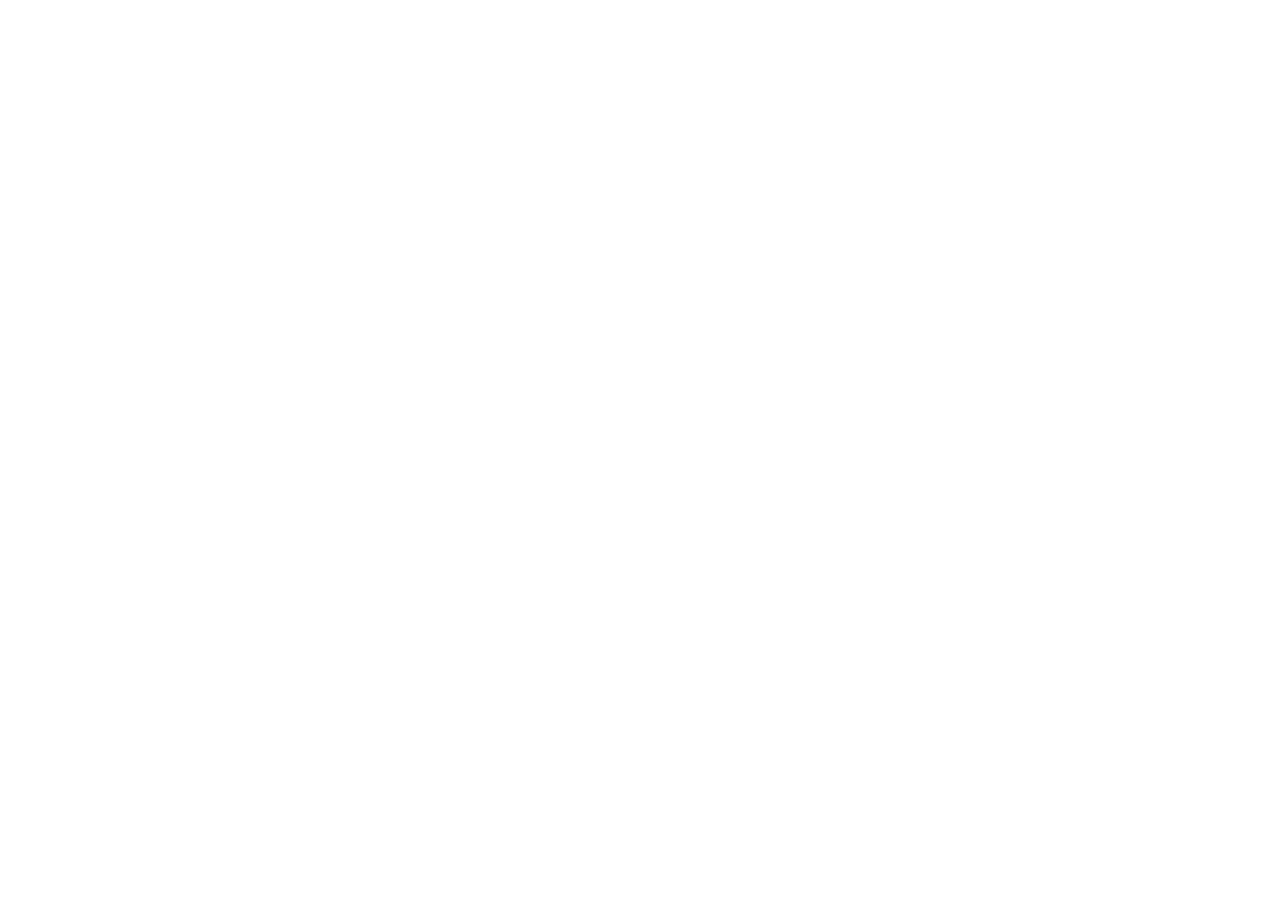
==== version_2/Index.html @ fc3661e8 "rewrite and tidy start point" ====
<!DOCTYPE html>
<html lang="en">

<head>
  <title> Samuel Shum </title>
  <meta charset="utf-8" name="author" content="Samuel Shum" name="description" content="Portfolio website to show potential employers"/>
  <meta name='viewport' content='width=device-width, initial-scale=1.0, maximum-scale=1.0'/>
  <link rel="stylesheet" href="https://fonts.googleapis.com/icon?family=Material+Icons">
  <link rel="stylesheet" type="text/css" href="main.css">
  <script src="App.js"/>
    <!--8c778ac2fd-->
    <script src="https://kit.fontawesome.com/8c778ac2fd.js" crossorigin="anonymous"/><
</head>

<body>
  <main>

    <div class="bg-img" id="home">
      <img src="images/_A657197.JPG"></img>

      <div class="header-container" id="navbar">
        <div class="topnav">
          <h1>Samuel Shum</h1>
          <nav>
            <ul>
              <li><a href="#home">Home</a></li>
              <li><a href="#projects">Project</a></li>
              <li><a href="#about">About</a></li>
              <li><a href="#contact">Contact</a></li>
              <li><a href="CV Web Development.docx" target="_blank">CV</a></li>
            </ul>
          </nav>
        </div>
      </div>
    </div>

    <div class="pro-banner" id="projects">
      <h2>Projects</h2>
    </div>
    <!--End of project Banner-->

    <div class="pro-container">

      <div class="pro-box" id="project1">
        <div class="pro-title">
          <h3>Pet Shop</h3>
        </div>


        <a class="box" href="https://github.com/samshum90/pet_shop_homework" target="_blank">
          <img class="static" src="images/Pet_shop.png" />
          <img src="images/Pet_shop_HD.gif"></img></img>
          <div class="pro-des">

            <p>
              "this is where I put my description of my software when I have built one"
            </p>
            <ul>
              <li>this is</li>
              <li> a list of what skills</li>
              <li> I gained from </li>
              <li> from this project</li>
            </ul>
          </div>

        </a>
      </div>
      <!--End of first project-->

      <div class="pro-box" id="project2">
        <div class="pro-title">
          <h3>Project 2 </h3>
        </div>

        <a class="box" href="" target="_blank">
          <div class="pro-des">
            <p>
              "this is where I put my description of my software when I have built one"
            </p>
            <ul>
              <li>this is</li>
              <li> a list of what skills</li>
              <li> I gained from </li>
              <li> from this project</li>
            </ul>

          </div>
          <img class="static" src=>
          <img src=></img></img>

        </a>
      </div>
      <!--End of Second project
<!--
  <div class="pro-box" id="project3">
      <div class="pro-title">
        <h3>Project 3 </h3>
      </div>

      <a class="box">
      <div class="pro-des">
        <p>
          "this is where I put my description of my software when I have built one"
        </p>
        <ul>
          <li>this is</li>
          <li> a list of what skills</li>
          <li> I gained from </li>
          <li> from this project</li>
        </ul>

      </div>
    </a>
</div> -->
      <!--End of Third project-->

      <!-- <div class="pro-box" id="project4">
    <div class="pro-title">
      <h3>Project 4 </h3>
    </div>

    <a class="box">
    <div class="pro-des">
      <p>
        "this is where I put my description of my software when I have built one"
      </p>
      <ul>
        <li>this is</li>
        <li> a list of what skills</li>
        <li> I gained from </li>
        <li> from this project</li>
      </ul>

    </div>
  </a>
</div> -->
      <!--End of forth project-->

    </div>
    <!--End Of Project-->

    <div class="about-container" id="about">
      <div class="about">
        <h2>About</h2>
        <p class="align-center">
          A CodeClan graduate and former Chemist who decided to take his love of computers to the next level.</br>
          From building computers, problem solving technical issues to taking all the way down to the coding level.</br>
          Lanuages I'm Familier in:
          <ul>
            <li>HTML5</li>
            <li>CSS3</li>
            <li>JavaScript</li>
            <li>Git/Github</li>
            <li>Ruby</li>
          </ul>
      </div>
    </div>

    <!--End Of About Me-->

    <div class="contact-container" id="contact">
      <div class="contact">
        <h2>Contact</h2>
        <!--Github-->
        <div class="contact-dot" id="github">
          <a href="https://github.com/samshum90" target="_blank">
            <i class="fab fa-github"></i></a>
        </div>
        <!--Linkedin-->
        <div class="contact-dot" id="linkedin">
          <a href="https://www.linkedin.com/in/samuel-shum-291933176/" target="_blank">
            <i class="fab fa-linkedin-in"></i></a>
        </div>
        <!--Email-->
        <div class="contact-dot" id="contact">
          <a href="mailto:samshum90@gmail.com" target="_blank" class="far fa-envelope"><a />
        </div>
        <!--CV-->
        <div class="contact-dot" id="cv">
          <a href="CV Web Development.docx" target="_blank" class="far fa-file-pdf">
          </a>
        </div>
      </div>
    </div>

</body>

</html>
---- version_2/main.css ----
* {
  margin: 0;
  font-family: futura-pt, sans-serif;
  font-style: normal;
  font-weight: 300;
  box-sizing: border-box;
}

html {
  scroll-behavior: smooth;
}

:root {
  --whitesmoke: #f5f5f5;
  --silver: #c0c0c0;
  --grey: #808080;
  --ghostwhite: #f8f8ff;
}

.bg-img {
  background-position: center;
  background-repeat: no-repeat;
  background-size: cover;
  position: relative;
}

.bg-img img {
  height: 562.5px;
  width: 1000px;
  object-fit: cover;
  width: 100%;
  position: relative;
}

/* Position the navbar container inside the image */
.header-container {
  position: absolute;
  top: 500px;
  z-index: 100;
  width: 100%;
  height: 80px;
  width: 100%;
  max-width: 1400px;
  margin: 0 auto;
  padding-left: 65px;
  padding-right: 20px;
}

.sticky {
  position: fixed;
  top: 0;
  width: 100%;
  background-color: var(--whitesmoke);
  left: 0;
  right: 0;
  box-shadow: 0 0 5px 0;
  border-radius: 6px;
  margin: 0 auto;
  /* padding-left: 35px; */
  padding: 20px 35px 20px 35px;
}

.sticky nav ul li a {
  color: black;
}

.sticky nav ul li {
  color: black;
}

.sticky h1 {
  color: black;
}

/* The navbar */
.topnav {
  display: flex;
  justify-content: space-between;
  /* align-items: baseline; */
  color: white;
}

.topnav h1 {
  font-weight: bold;
}

/* Navbar links */
nav ul li {
  display: inline-flex;
  list-style-type: none;
  /* float: right; */
  margin-left: 10px;
  margin-right: 10px;
  padding: 8px 8px;
  border-radius: 5px;
  border: solid rgba(255, 255, 255, 1) 2px;
  cursor: pointer;
  transition: all 0.3s;
  color: white;
}

nav ul li a {
  color: white;
  text-decoration: none;
}

nav ul li:hover {
  background-color: var(--grey);
  transition: all 0.3s;
  color: white;
  border: none;
}

.pro-banner {
  background-color: var(--silver);
  margin: 0 auto;
  color: white;
  line-height: 50px;
  font-weight: bold;
  letter-spacing: 2px;
  padding: 5px;
}

.pro-banner h2 {
  text-align: center;
  color: white;
  line-height: 50px;
  font-weight: bold;
  letter-spacing: 2px;
  padding: 5px;
}

.pro-container {
  width: 100%;
  display: flex;
  flex-wrap: wrap;
  justify-content: space-around;
  margin: 30px 0 0 0;
  padding: 30px 30px;
}

.pro-box {
  width: 400px;
  height: 330px;
  box-shadow: 2px 4px 2px 2px gray;
  margin: 0 auto;
  margin-bottom: 40px;
}

.pro-box:hover {
  -ms-transform: scale(1.25);
  /* IE 9 */
  -webkit-transform: scale(1.25);
  /* Safari 3-8 */
  transform: scale(1.25);
  cursor: pointer;
}

.pro-title {
  background-color: var(--silver);
  padding: 10px;
  justify-content: center;
}

.pro-title h3 {
  text-align: center;
  font-weight: bold;
  color: white;
}

/* .box:hover .pro-des {
  width: 100%;
  left: 103%; */
  transition-delay: 5s;
  z-index: 100;
} */

.pro-des {
  width: 400px;
  height: 330px;
  box-shadow: 4px 4px 4px 4px gray;
  margin: 0 auto;
  margin-bottom: 40px;
  padding: 10px;
  position: absolute;
  background-color: white;
  z-index: -10;
  margin-top: -40px;
}

.pro-des-hidden{
  width: 100%;
  left: 103%;
  /* display: block; */
  z-index: 100;

}


.box img {
  width: 400px;
  height: 290px;
  position: absolute;
  object-fit: cover;
}

.static {
  position: absolute;
  background: white;
  width: 102%;
  height: auto;
  z-index: 10;
}

.static:hover {
  opacity: 0;
  width: 100%;
  height: auto;
}

/* .active {
  right: 200px;
  opacity: 1;
} */
/* .pro-des ul {
  list-style-type: circle;
}

.pro-des p {
  margin-top: 10px;
  margin-bottom: 10px;
  /* visibility: hidden; */
}

/* .pro-des li {
  margin-top: 10px;
  margin-left: 10px;
  /* visibility: hidden; */
}

.about-container {
  width: 100%;
  background-color: var(--silver);
}

.about {
  background-color: var(--silver);
  color: white;
  /* max-width: 1400px; */
  margin: 0 auto;
  position: relative;
  text-align: center;
  margin-top: 20px;
}

.about ul {
  list-style-type: none;
  list-style-position: inside;
  text-align: left;
  display: inline-block;
}

.align-center {
  text-align: center;
}

.about ul li {
  margin-top: 10px;
  margin-left: -30px;
}

.about p {}

.contact-container {
  display: flex;
  justify-content: center;
}

.contact h2 {
  text-align: center;
  color: white;
  padding-right: 20px;
}

.contact-dot {
  height: 50px;
  width: 50px;
  border-radius: 50%;
  display: inline-block;
  border: solid 4px rgba(255, 255, 255, 0.3);
  margin: 10px 10px 10px 10px;
}

.contact-dot a {}

.contact-dot:hover {
  background-color: white;
  transition: all 0.25s;
}

.fab {
  padding-left: 6px;
  padding-top: 6px;
  font-size: 30px;
  color: white;
}

.fab:hover {
  color: var(--silver);
  transition: all 0.25s;
}

.far {
  font-size: 30px;
  color: white;
  padding-left: 6px;
  padding-top: 6px;
  text-decoration: none;
}

#linkedin {
  padding-left: 2px;
}

#cv {
  padding-left: 5px;
}

.far:hover {
  color: var(--silver);
  transition: all 0.25s;
}

.contact-container {
  width: 100%;
  background-color: var(--silver);
}

.highlight {
  background-color: var(--silver);
  color: white;
  border-radius: 4px;
  transition: all 0.3s;
  border: solid white 1px;
}

.highlight:hover {
  background-color: white;
  color: black;
  border: solid var(--silver) 1px;
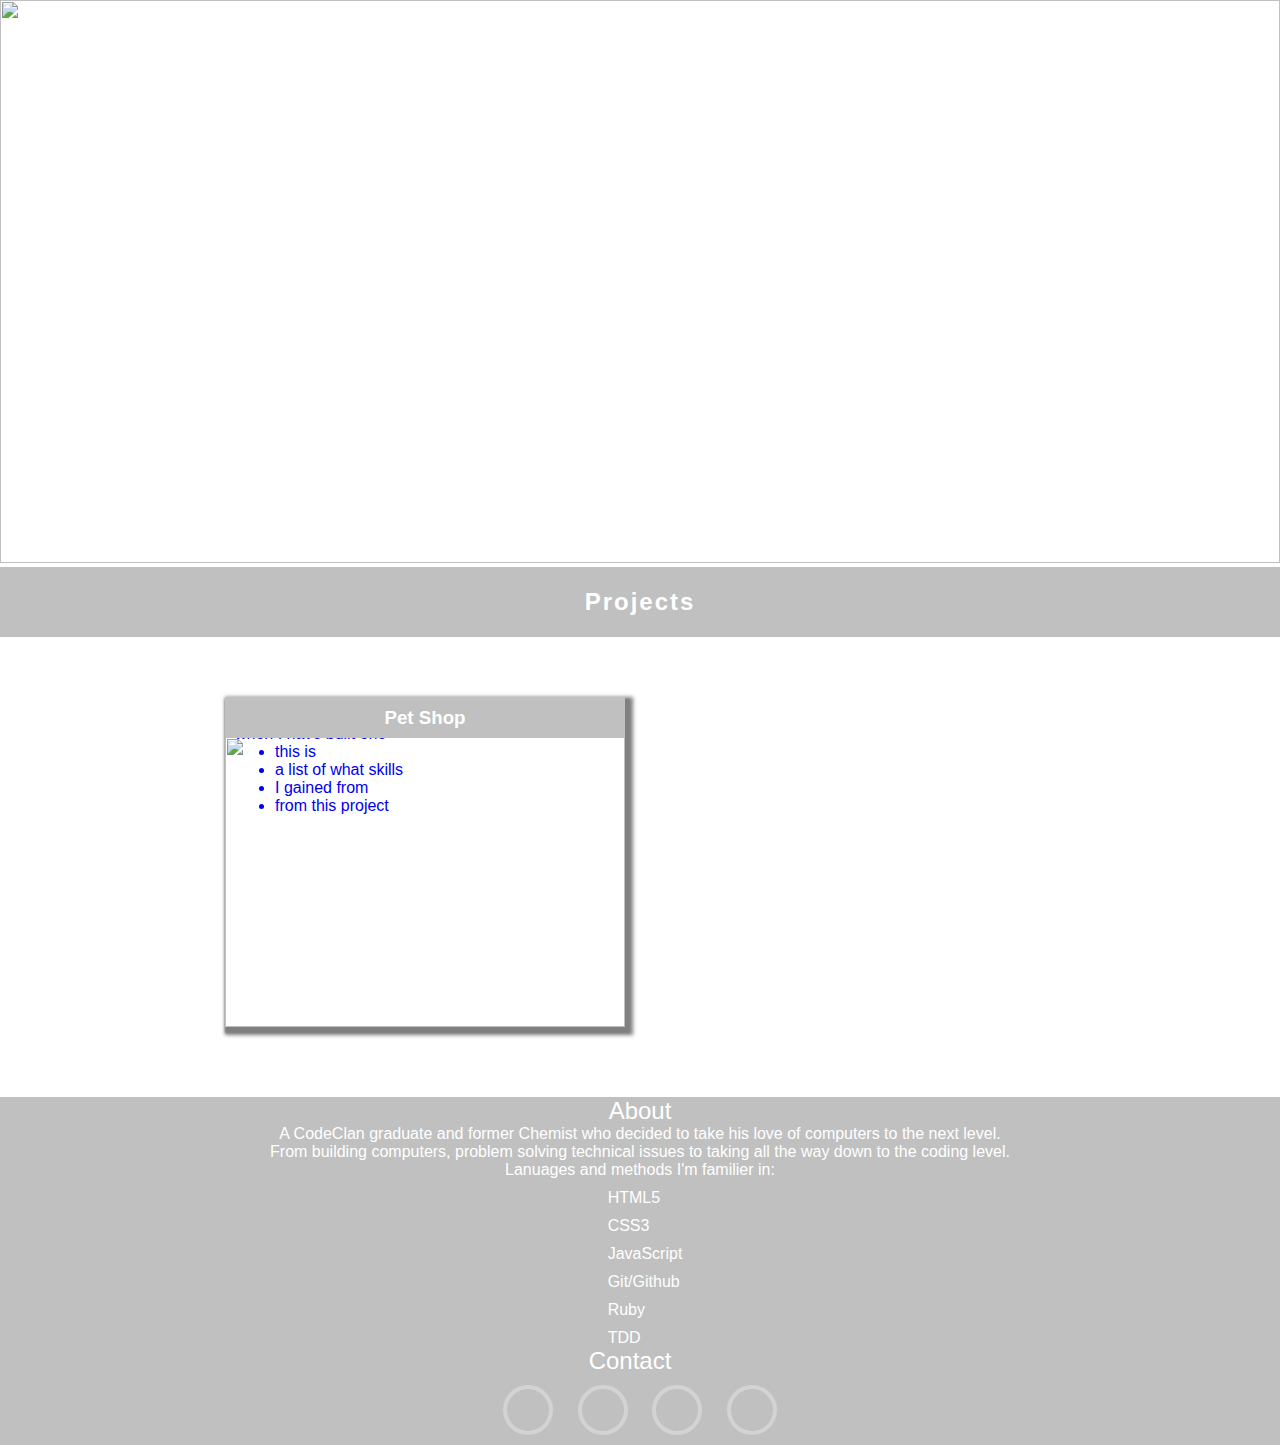
==== commit 97e440bb: "rewrote js seperated css files" ====
--- a/version_2/Index.html
+++ b/version_2/Index.html
@@ -1,126 +1,55 @@
 <!DOCTYPE html>
 <html lang="en">
-
 <head>
   <title> Samuel Shum </title>
-  <meta charset="utf-8" name="author" content="Samuel Shum" name="description" content="Portfolio website to show potential employers"/>
-  <meta name='viewport' content='width=device-width, initial-scale=1.0, maximum-scale=1.0'/>
+  <meta charset="utf-8"
+  name="author" content="Samuel Shum"
+  name="description" content="Portfolio website to show potential employers">
+  <link rel="stylesheet" type="text/css" href="css/main.css">
+  <link rel="stylesheet" type="text/css" href="css/project_box.css">
+  <meta name='viewport'
+      content='width=device-width, initial-scale=1.0, maximum-scale=1.0' />
   <link rel="stylesheet" href="https://fonts.googleapis.com/icon?family=Material+Icons">
-  <link rel="stylesheet" type="text/css" href="main.css">
-  <script src="App.js"/>
-    <!--8c778ac2fd-->
-    <script src="https://kit.fontawesome.com/8c778ac2fd.js" crossorigin="anonymous"/><
-</head>
+<!--8c778ac2fd-->
+  <script src="https://kit.fontawesome.com/8c778ac2fd.js" crossorigin="anonymous"></script>
+  </head>
 
 <body>
   <main>
+      <div class="bg-img" id="home">
+        <img src="images/_A657197.JPG" ></img>
 
-    <div class="bg-img" id="home">
-      <img src="images/_A657197.JPG"></img>
-
-      <div class="header-container" id="navbar">
-        <div class="topnav">
-          <h1>Samuel Shum</h1>
-          <nav>
-            <ul>
-              <li><a href="#home">Home</a></li>
-              <li><a href="#projects">Project</a></li>
-              <li><a href="#about">About</a></li>
-              <li><a href="#contact">Contact</a></li>
-              <li><a href="CV Web Development.docx" target="_blank">CV</a></li>
-            </ul>
-          </nav>
+        <div class="header-container" id="navbar">
+          <div class="topnav">
+            <h1>Samuel Shum</h1>
+            <nav>
+              <ul>
+                <li><a href="#home">Home</a></li>
+                <li><a href="#projects">Project</a></li>
+                <li><a href="#about">About</a></li>
+                <li><a href="#contact">Contact</a></li>
+                <li><a href="CV Web Development.docx" target="_blank">CV</a></li>
+              </ul>
+            </nav>
+          </div>
         </div>
       </div>
-    </div>
+      
+<div class="pro-banner" id="projects">
+  <h2>Projects</h2>
+</div>
+<!--End of project Banner-->
 
-    <div class="pro-banner" id="projects">
-      <h2>Projects</h2>
-    </div>
-    <!--End of project Banner-->
+<div class="pro-container">
 
-    <div class="pro-container">
-
-      <div class="pro-box" id="project1">
-        <div class="pro-title">
-          <h3>Pet Shop</h3>
-        </div>
-
-
-        <a class="box" href="https://github.com/samshum90/pet_shop_homework" target="_blank">
-          <img class="static" src="images/Pet_shop.png" />
-          <img src="images/Pet_shop_HD.gif"></img></img>
-          <div class="pro-des">
-
-            <p>
-              "this is where I put my description of my software when I have built one"
-            </p>
-            <ul>
-              <li>this is</li>
-              <li> a list of what skills</li>
-              <li> I gained from </li>
-              <li> from this project</li>
-            </ul>
-          </div>
-
-        </a>
-      </div>
-      <!--End of first project-->
-
-      <div class="pro-box" id="project2">
-        <div class="pro-title">
-          <h3>Project 2 </h3>
-        </div>
-
-        <a class="box" href="" target="_blank">
-          <div class="pro-des">
-            <p>
-              "this is where I put my description of my software when I have built one"
-            </p>
-            <ul>
-              <li>this is</li>
-              <li> a list of what skills</li>
-              <li> I gained from </li>
-              <li> from this project</li>
-            </ul>
-
-          </div>
-          <img class="static" src=>
-          <img src=></img></img>
-
-        </a>
-      </div>
-      <!--End of Second project
-<!--
-  <div class="pro-box" id="project3">
-      <div class="pro-title">
-        <h3>Project 3 </h3>
-      </div>
-
-      <a class="box">
-      <div class="pro-des">
-        <p>
-          "this is where I put my description of my software when I have built one"
-        </p>
-        <ul>
-          <li>this is</li>
-          <li> a list of what skills</li>
-          <li> I gained from </li>
-          <li> from this project</li>
-        </ul>
-
-      </div>
-    </a>
-</div> -->
-      <!--End of Third project-->
-
-      <!-- <div class="pro-box" id="project4">
-    <div class="pro-title">
-      <h3>Project 4 </h3>
-    </div>
-
-    <a class="box">
-    <div class="pro-des">
+  <div class="pro-box">
+    <div class="box">
+    <a href="https://github.com/samshum90/pet_shop_homework" target="_blank">
+      <h3>Pet Shop</h3>
+        <img id="Pet-shop-gif" src="images/Pet_shop.png" />
+    </img>
+  </div>
+    <div class="pro-des" id="Pet-shop-des">
       <p>
         "this is where I put my description of my software when I have built one"
       </p>
@@ -130,59 +59,62 @@
         <li> I gained from </li>
         <li> from this project</li>
       </ul>
-
     </div>
   </a>
-</div> -->
-      <!--End of forth project-->
+</div>
+<!--End of first project-->
 
+
+</div>
+<!--End Of Project-->
+
+<div class="about-container" id="about">
+  <div class="about">
+      <h2>About</h2>
+      <p> A CodeClan graduate and former Chemist who decided to take his love of computers to the next level.</br>
+        From building computers, problem solving technical issues to taking all the way down to the coding level.</br>
+        Lanuages and methods I'm familier in:
+        <ul>
+          <li>HTML5</li>
+          <li>CSS3</li>
+          <li>JavaScript</li>
+          <li>Git/Github</li>
+          <li>Ruby</li>
+          <li>TDD</li>
+
+        </ul>
     </div>
-    <!--End Of Project-->
+  </div>
 
-    <div class="about-container" id="about">
-      <div class="about">
-        <h2>About</h2>
-        <p class="align-center">
-          A CodeClan graduate and former Chemist who decided to take his love of computers to the next level.</br>
-          From building computers, problem solving technical issues to taking all the way down to the coding level.</br>
-          Lanuages I'm Familier in:
-          <ul>
-            <li>HTML5</li>
-            <li>CSS3</li>
-            <li>JavaScript</li>
-            <li>Git/Github</li>
-            <li>Ruby</li>
-          </ul>
+
+<!--End Of About Me-->
+
+<div class="contact-container" id="contact">
+    <div class="contact">
+        <h2>Contact</h2>
+<!--Github-->
+  <div class="contact-dot" id="github">
+    <a href="https://github.com/samshum90" target="_blank">
+      <i class="fab fa-github"></i></a>
       </div>
+<!--Linkedin-->
+  <div class="contact-dot" id="linkedin">
+    <a href="https://www.linkedin.com/in/samuel-shum-291933176/" target="_blank">
+      <i class="fab fa-linkedin-in"></i></a>
     </div>
+<!--Email-->
+  <div class="contact-dot" id="contact">
+      <a href="mailto:samshum90@gmail.com" target="_blank" class="far fa-envelope"><a/>
+      </div>
+<!--CV-->
+      <div class="contact-dot" id="cv">
+      <a href="CV Web Development.docx" target="_blank" class="far fa-file-pdf">
+      </a>
+    </div>
+    </div>
+  </div>
 
-    <!--End Of About Me-->
+  <script src="js/App.js"></script>
 
-    <div class="contact-container" id="contact">
-      <div class="contact">
-        <h2>Contact</h2>
-        <!--Github-->
-        <div class="contact-dot" id="github">
-          <a href="https://github.com/samshum90" target="_blank">
-            <i class="fab fa-github"></i></a>
-        </div>
-        <!--Linkedin-->
-        <div class="contact-dot" id="linkedin">
-          <a href="https://www.linkedin.com/in/samuel-shum-291933176/" target="_blank">
-            <i class="fab fa-linkedin-in"></i></a>
-        </div>
-        <!--Email-->
-        <div class="contact-dot" id="contact">
-          <a href="mailto:samshum90@gmail.com" target="_blank" class="far fa-envelope"><a />
-        </div>
-        <!--CV-->
-        <div class="contact-dot" id="cv">
-          <a href="CV Web Development.docx" target="_blank" class="far fa-file-pdf">
-          </a>
-        </div>
-      </div>
-    </div>
-
-</body>
-
-</html>
+  </body>
+  </html>--- a/version_2/css/main.css
+++ b/version_2/css/main.css
@@ -0,0 +1,246 @@
+* {
+  margin: 0;
+  font-family: futura-pt, sans-serif;
+  font-style: normal;
+  font-weight: 300;
+  box-sizing: border-box;
+  text-decoration: none;
+}
+
+html {
+  scroll-behavior: smooth;
+}
+
+:root {
+  --whitesmoke: #f5f5f5;
+  --silver: #c0c0c0;
+  --grey: #808080;
+  --ghostwhite: #f8f8ff;
+}
+
+.bg-img {
+  background-position: center;
+  background-repeat: no-repeat;
+  background-size: cover;
+  position: relative;
+}
+
+.bg-img img {
+  height: 562.5px;
+  width: 1000px;
+  object-fit: cover;
+  width: 100%;
+  position: relative;
+}
+
+/* Position the navbar container inside the image */
+.header-container {
+  position: absolute;
+  top: 500px;
+  z-index: 100;
+  width: 100%;
+  height: 80px;
+  width: 100%;
+  max-width: 1400px;
+  margin: 0 auto;
+  padding-left: 65px;
+  padding-right: 20px;
+}
+
+.sticky {
+  position: fixed;
+  top: 0;
+  width: 100%;
+  background-color: var(--whitesmoke);
+  left: 0;
+  right: 0;
+  box-shadow: 0 0 5px 0;
+  border-radius: 6px;
+  margin: 0 auto;
+  /* padding-left: 35px; */
+  padding: 20px 35px 20px 35px;
+}
+
+.sticky nav ul li a {
+  color: black;
+}
+
+.sticky nav ul li {
+  color: black;
+}
+
+.sticky h1 {
+  color: black;
+}
+
+/* The navbar */
+.topnav {
+  display: flex;
+  justify-content: space-between;
+  /* align-items: baseline; */
+  color: white;
+}
+
+.topnav h1 {
+  font-weight: bold;
+}
+
+/* Navbar links */
+nav ul li {
+  display: inline-flex;
+  list-style-type: none;
+  /* float: right; */
+  margin-left: 10px;
+  margin-right: 10px;
+  padding: 8px 8px;
+  border-radius: 5px;
+  border: solid rgba(255, 255, 255, 1) 2px;
+  cursor: pointer;
+  transition: all 0.3s;
+  color: white;
+}
+
+nav ul li a {
+  color: white;
+  text-decoration: none;
+}
+
+nav ul li:hover {
+  background-color: var(--grey);
+  transition: all 0.3s;
+  color: white;
+  border: none;
+}
+
+.pro-banner {
+  background-color: var(--silver);
+  margin: 0 auto;
+  color: white;
+  line-height: 50px;
+  font-weight: bold;
+  letter-spacing: 2px;
+  padding: 5px;
+}
+
+.pro-banner h2 {
+  text-align: center;
+  color: white;
+  line-height: 50px;
+  font-weight: bold;
+  letter-spacing: 2px;
+  padding: 5px;
+}
+
+.pro-container {
+  width: 100%;
+  display: flex;
+  flex-wrap: wrap;
+  justify-content: space-around;
+  margin: 30px 0 0 0;
+  padding: 30px 30px;
+}
+
+.about-container {
+  width: 100%;
+  background-color: var(--silver);
+}
+
+.about {
+  background-color: var(--silver);
+  color: white;
+  /* max-width: 1400px; */
+  margin: 0 auto;
+  text-align: center;
+  margin-top: 20px;
+  text-align: center;
+}
+
+.about ul {
+  list-style-type: none;
+  list-style-position: inside;
+  text-align: left;
+  display: inline-block;
+}
+
+.about ul li {
+  margin-top: 10px;
+  margin-left: -30px;
+}
+
+.contact-container {
+  display: flex;
+  justify-content: center;
+}
+
+.contact h2 {
+  text-align: center;
+  color: white;
+  padding-right: 20px;
+}
+
+.contact-dot {
+  height: 50px;
+  width: 50px;
+  border-radius: 50%;
+  display: inline-block;
+  border: solid 4px rgba(255, 255, 255, 0.3);
+  margin: 10px 10px 10px 10px;
+}
+
+.contact-dot a {}
+
+.contact-dot:hover {
+  background-color: white;
+  transition: all 0.25s;
+}
+
+.fab {
+  padding-left: 6px;
+  padding-top: 6px;
+  font-size: 30px;
+  color: white;
+}
+
+.fab:hover {
+  color: var(--silver);
+  transition: all 0.25s;
+}
+
+.far {
+  font-size: 30px;
+  color: white;
+  padding-left: 6px;
+  padding-top: 6px;
+
+}
+
+#linkedin {
+  padding-left: 2px;
+}
+
+#cv {
+  padding-left: 5px;
+}
+
+.far:hover {
+  color: var(--silver);
+  transition: all 0.25s;
+}
+
+.contact-container {
+  width: 100%;
+  background-color: var(--silver);
+}
+
+.highlight {
+  background-color: var(--silver);
+  color: white;
+  border-radius: 4px;
+  transition: all 0.3s;
+  border: solid white 1px;
+}
+
+.highlight:hover {
+  background-color: white;
+  color: black;
+  border: solid var(--silver) 1px;
--- a/version_2/css/project_box.css
+++ b/version_2/css/project_box.css
@@ -0,0 +1,54 @@
+.pro-box {
+    display: flex;
+    margin: 0 auto;
+    margin-bottom: 20px;
+  }
+  
+  .pro-box:hover {
+    -ms-transform: scale(1.25);
+    /* IE 9 */
+    -webkit-transform: scale(1.25);
+    /* Safari 3-8 */
+    transform: scale(1.25);
+    cursor: pointer;
+  }
+
+  .box {
+    margin-right: 10px;
+    box-shadow: 2px 4px 2px 2px gray;
+  }
+  
+  .box h3 {
+    width: 400px;
+    height: 40px;
+    background-color: var(--silver);
+    text-align: center;
+    font-weight: bold;
+    color: white;
+    padding: 10px;
+    justify-content: center;
+
+  }
+  
+  .box img {
+    width: 400px;
+    height: 290px;
+    position: absolute;
+    object-fit: cover;
+  }
+  
+  .pro-des {
+    width: 400px;
+    height: 330px;
+    box-shadow: 4px 4px 4px 4px gray;
+    margin: 0px 10px;
+    padding: 10px;
+    background-color: white;
+    left: -420px;
+    position: relative;
+    z-index: -10;
+  }
+  
+  .mouseover{
+      left: 0px;
+  }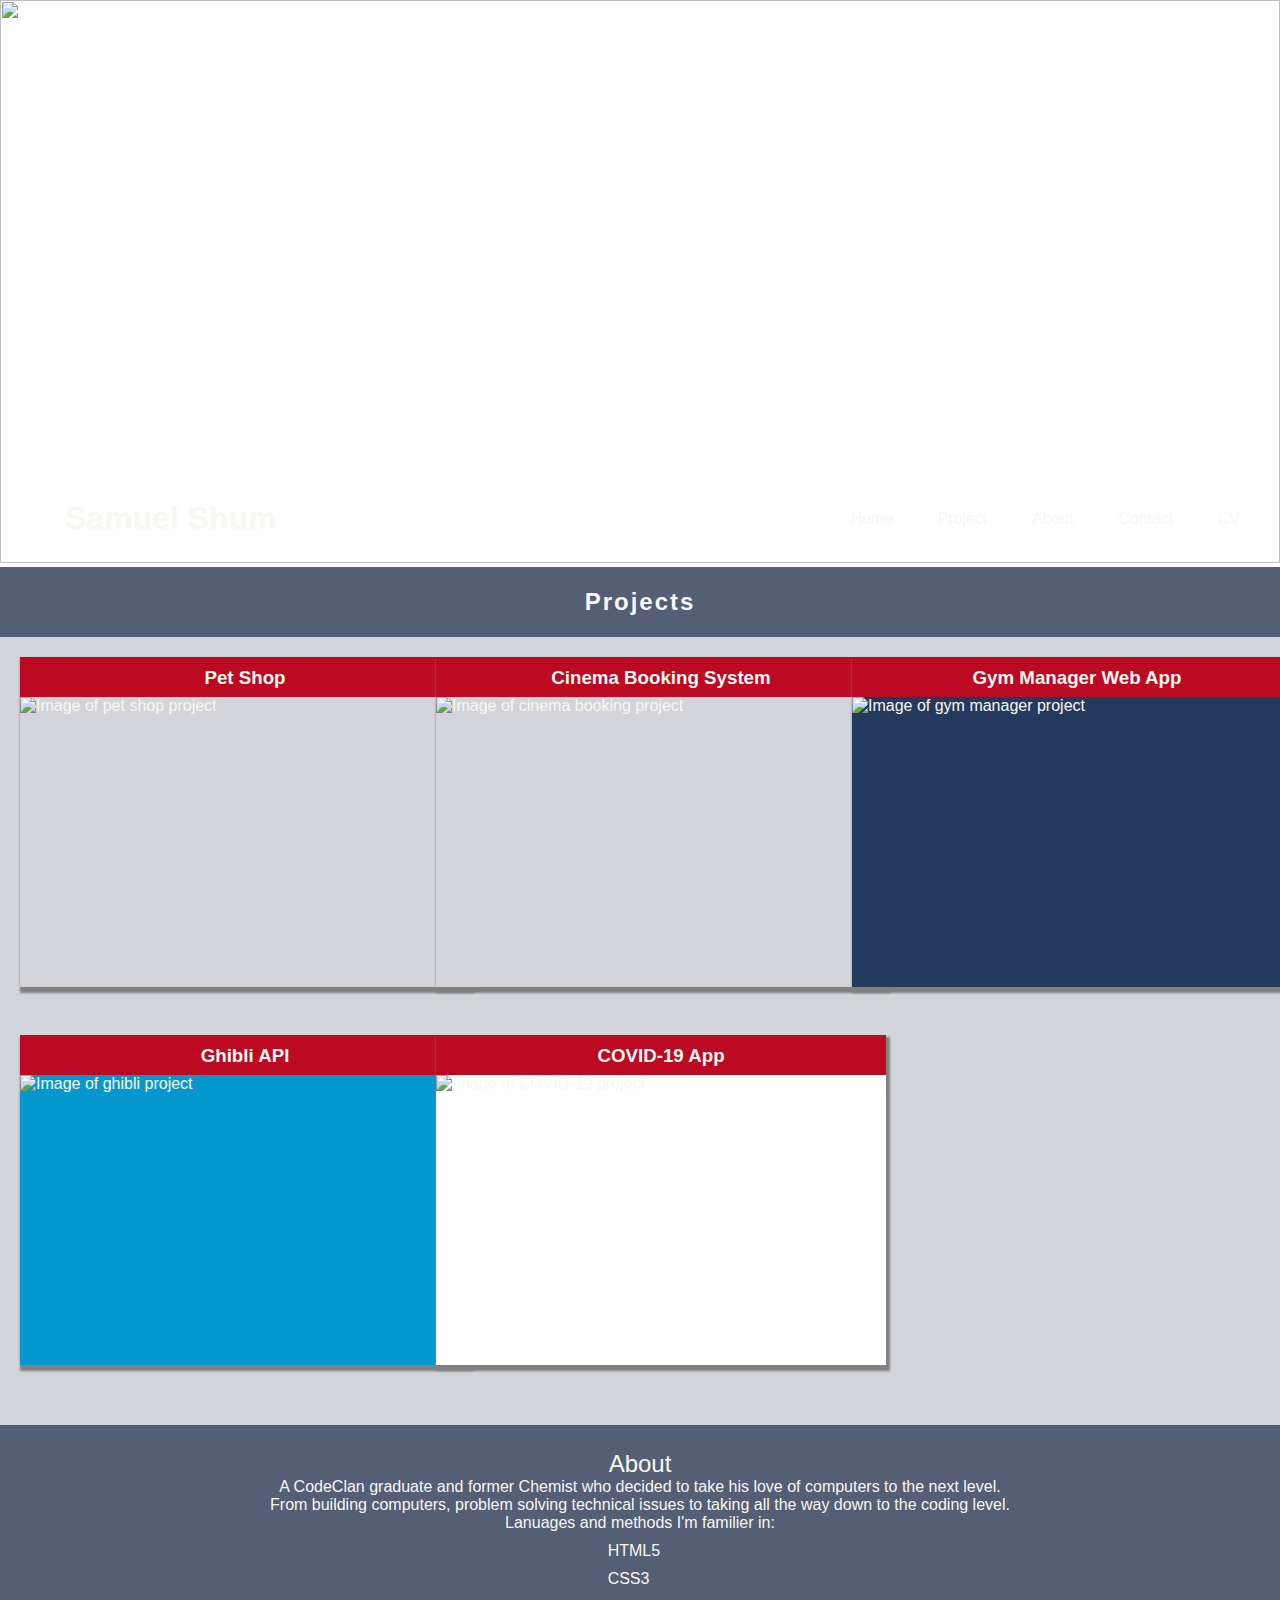
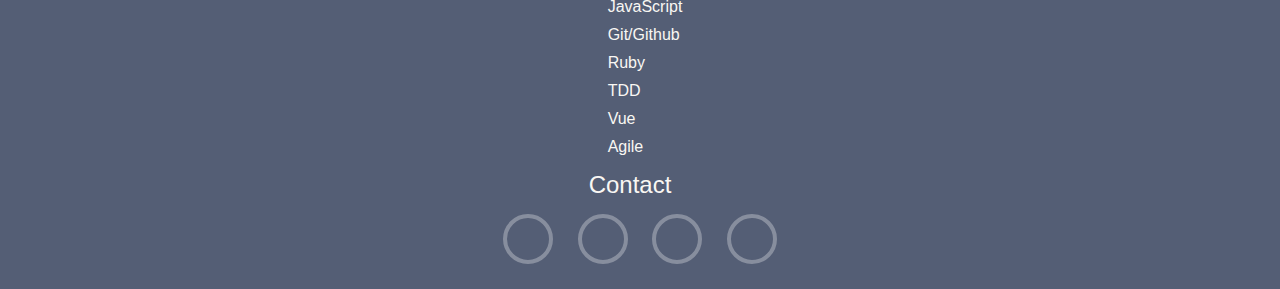
==== commit 44f12cd4: "added projects 1-5" ====
--- a/version_2/Index.html
+++ b/version_2/Index.html
@@ -6,9 +6,10 @@
   name="author" content="Samuel Shum"
   name="description" content="Portfolio website to show potential employers">
   <link rel="stylesheet" type="text/css" href="css/main.css">
-  <link rel="stylesheet" type="text/css" href="css/project_box.css">
-  <meta name='viewport'
-      content='width=device-width, initial-scale=1.0, maximum-scale=1.0' />
+  <link rel="stylesheet" type="text/css" href="css/project.css">
+  <link rel="stylesheet" type="text/css" href="css/navbar.css">
+  <link rel="stylesheet" type="text/css" href="css/responsive.css">
+  <meta name="viewport" content="width=device-width, initial-scale=1.0, maximum-scale=1.0" />
   <link rel="stylesheet" href="https://fonts.googleapis.com/icon?family=Material+Icons">
 <!--8c778ac2fd-->
   <script src="https://kit.fontawesome.com/8c778ac2fd.js" crossorigin="anonymous"></script>
@@ -34,7 +35,7 @@
           </div>
         </div>
       </div>
-      
+
 <div class="pro-banner" id="projects">
   <h2>Projects</h2>
 </div>
@@ -42,27 +43,131 @@
 
 <div class="pro-container">
 
-  <div class="pro-box">
+  <div class="pro-box" id="project1">
     <div class="box">
     <a href="https://github.com/samshum90/pet_shop_homework" target="_blank">
       <h3>Pet Shop</h3>
-        <img id="Pet-shop-gif" src="images/Pet_shop.png" />
+        <img id="Pet-shop-gif" src="images/Pet_shop.png" alt="Image of pet shop project"/>
     </img>
   </div>
     <div class="pro-des" id="Pet-shop-des">
       <p>
-        "this is where I put my description of my software when I have built one"
+        This is my first homework assignment at Code Clan, where we create tests which relate to the functioning of a pet shop.
+        This was used to practise test development methodology using the ruby gem minitest.</p><br>
+      <p>Technologies used:</p>
+      <ul>
+        <li>Ruby</li>
+        <li>Gem</li>
+        <li> MiniTest</li>
+      </ul>
+    </div>
+  </a>
+</div>
+<!--End of first project-->
+
+  <div class="pro-box" id="project2">
+    <div class="box">
+    <a href="https://github.com/samshum90/Cinema_week3_Homework" target="_blank" >
+      <h3>Cinema Booking System</h3>
+        <img id="cinema-app-pic" src="images/cinema_app.png" alt="Image of cinema booking project"/>
+    </img>
+  </div>
+    <div class="pro-des" id="cinema-app-des">
+      <p>This is a weekend homework assignment where I created a system that handles bookings for a cinema.
+        This system has full CRUD functionality with multiple classes.
+        It also includes a backend SQL database which contains one to many and many to many relationships. 
+      </p><br>
+    </p>Technologies used:</p>
+    <ul>
+      <li>Ruby</li>
+      <li>Postgres</li>
+      <li>Pry</li>
+      <li>SQL</li>
+    </ul>
+    </div>
+  </a>
+</div>
+<!--End of second project-->
+
+  <div class="pro-box" id="project3">
+    <div class="box" id="pro-box3">
+    <a href="http://github.com/samshum90/Solo_Ruby_Project_Gym" target="_blank" >
+      <h3>Gym Manager Web App</h3>
+        <img id="gym-manager-pic" src="images/Gym_app.jpg" alt="Image of gym manager project"/>
+    </img>
+  </div>
+    <div class="pro-des" id="gym-app-des">
+      <p>My first full stack ruby app built with a SQL database and sinatra in the front end. 
+        My brief was to build a app to be used in a gym where members can be created, added to a class and assigned an Instructor.
+        My app also included the ablity to upload a picture.   
+      </p><br>
+    <p>Technologies used:</p>
+    <ul>
+      <li>Ruby</li>
+      <li>Sinatra</li>
+      <li>Postico</li>
+      <li>Postgres</li>
+      <li>Pry</li>
+      <li>HTML</li>
+      <li>CSS</li>
+      <li>FontAwesome</li>
+    </ul>
+    </div>
+  </a>
+</div>
+<!--End of Third project-->
+
+  <div class="pro-box" id="project4">
+    <div class="box" id="pro-box4">
+    <a href="https://github.com/samshum90/Vue_API_week7_hw" target="_blank" >
+      <h3>Ghibli API</h3>
+        <img id="ghibli-app-pic" src="images/ghibli_app.png" alt="Image of ghibli project"/>
+      </img>
+  </div>
+    <div class="pro-des" id="ghibli-app-des">
+      <p>Weekend homework where I used a Ghibli API to build a Vue app.
+        Vue's fetch promises, lifecycle hooks, multiple components, props and event bus where used in this app.
+      </p><br>
+    </p>Technologies used:</p>
+    <ul>
+      <li>Vue</li>
+      <li>Javascript</li>
+      <li>Vue-cli</li>
+      <li>HTML</li>
+      <li>CSS</li>
+    </ul>
+    </div>
+  </a>
+</div>
+<!--End of forth project-->
+
+  <div class="pro-box" id="project5">
+    <div class="box" id="pro-box5">
+    <a href="https://github.com/samshum90/Javasctipt_project" target="_blank" >
+      <h3>COVID-19 App</h3>
+        <img id="covid-app-pic" src="images/COVID_App.png" alt="Image of COVID-19 project"/>
+      </img>
+  </div>
+    <div class="pro-des" id="covid-app-des">
+      <p>This is my week long group project where we built a full stack web app that allow user in isolation to make requests for help.
+        Those requests could be viewed in a chart, list or map view which included the function to center the map to your location and view all the requests around you.
+        My main contributions was in the map, styling and UX of the app 
       </p>
-      <ul>
-        <li>this is</li>
-        <li> a list of what skills</li>
-        <li> I gained from </li>
-        <li> from this project</li>
-      </ul>
-    </div>
-  </a>
-</div>
-<!--End of first project-->
+    </p>Technologies used:</p>
+    <ul>
+      <li>Vue</li>
+      <li>Vue Router</li>
+      <li>Leaflet</li>
+      <li>Mongodb</li>
+      <li>Insomnia</li>
+      <li>Bootstap</li>
+      <li>Google Charts</li>
+      <li>FontAwesome</li>
+    </ul>
+    </div>
+  </a>
+</div>
+<!--End of fifth project-->
 
 
 </div>
@@ -81,6 +186,8 @@
           <li>Git/Github</li>
           <li>Ruby</li>
           <li>TDD</li>
+          <li>Vue</li>
+          <li>Agile</li>
 
         </ul>
     </div>
--- a/version_2/css/main.css
+++ b/version_2/css/main.css
@@ -5,6 +5,7 @@
   font-weight: 300;
   box-sizing: border-box;
   text-decoration: none;
+  color: var(--white)
 }
 
 html {
@@ -12,13 +13,18 @@
 }
 
 :root {
+  --red: #BB0A21;
+  --black: #160f29;
+  --white: #f9f7f3;
+  --snow: #FFF9FB;
+  --silver: #545e75;
+  --grey: #D3D4D9;
   --whitesmoke: #f5f5f5;
-  --silver: #c0c0c0;
-  --grey: #808080;
-  --ghostwhite: #f8f8ff;
+  --raisinblack: #252627;
 }
 
 .bg-img {
+  display: block;
   background-position: center;
   background-repeat: no-repeat;
   background-size: cover;
@@ -33,89 +39,9 @@
   position: relative;
 }
 
-/* Position the navbar container inside the image */
-.header-container {
-  position: absolute;
-  top: 500px;
-  z-index: 100;
-  width: 100%;
-  height: 80px;
-  width: 100%;
-  max-width: 1400px;
-  margin: 0 auto;
-  padding-left: 65px;
-  padding-right: 20px;
-}
-
-.sticky {
-  position: fixed;
-  top: 0;
-  width: 100%;
-  background-color: var(--whitesmoke);
-  left: 0;
-  right: 0;
-  box-shadow: 0 0 5px 0;
-  border-radius: 6px;
-  margin: 0 auto;
-  /* padding-left: 35px; */
-  padding: 20px 35px 20px 35px;
-}
-
-.sticky nav ul li a {
-  color: black;
-}
-
-.sticky nav ul li {
-  color: black;
-}
-
-.sticky h1 {
-  color: black;
-}
-
-/* The navbar */
-.topnav {
-  display: flex;
-  justify-content: space-between;
-  /* align-items: baseline; */
-  color: white;
-}
-
-.topnav h1 {
-  font-weight: bold;
-}
-
-/* Navbar links */
-nav ul li {
-  display: inline-flex;
-  list-style-type: none;
-  /* float: right; */
-  margin-left: 10px;
-  margin-right: 10px;
-  padding: 8px 8px;
-  border-radius: 5px;
-  border: solid rgba(255, 255, 255, 1) 2px;
-  cursor: pointer;
-  transition: all 0.3s;
-  color: white;
-}
-
-nav ul li a {
-  color: white;
-  text-decoration: none;
-}
-
-nav ul li:hover {
-  background-color: var(--grey);
-  transition: all 0.3s;
-  color: white;
-  border: none;
-}
-
 .pro-banner {
   background-color: var(--silver);
   margin: 0 auto;
-  color: white;
   line-height: 50px;
   font-weight: bold;
   letter-spacing: 2px;
@@ -124,35 +50,24 @@
 
 .pro-banner h2 {
   text-align: center;
-  color: white;
   line-height: 50px;
   font-weight: bold;
   letter-spacing: 2px;
   padding: 5px;
 }
 
-.pro-container {
-  width: 100%;
-  display: flex;
-  flex-wrap: wrap;
-  justify-content: space-around;
-  margin: 30px 0 0 0;
-  padding: 30px 30px;
-}
-
 .about-container {
   width: 100%;
   background-color: var(--silver);
+  padding-top: 5px;
+
 }
 
 .about {
-  background-color: var(--silver);
-  color: white;
   /* max-width: 1400px; */
   margin: 0 auto;
   text-align: center;
   margin-top: 20px;
-  text-align: center;
 }
 
 .about ul {
@@ -168,14 +83,18 @@
 }
 
 .contact-container {
+  padding: 15px;
   display: flex;
   justify-content: center;
+  background-color: var(--silver);
+  width: 100%;
 }
 
 .contact h2 {
   text-align: center;
-  color: white;
   padding-right: 20px;
+  padding-bottom: 5px;
+
 }
 
 .contact-dot {
@@ -186,8 +105,6 @@
   border: solid 4px rgba(255, 255, 255, 0.3);
   margin: 10px 10px 10px 10px;
 }
-
-.contact-dot a {}
 
 .contact-dot:hover {
   background-color: white;
@@ -227,11 +144,6 @@
   transition: all 0.25s;
 }
 
-.contact-container {
-  width: 100%;
-  background-color: var(--silver);
-}
-
 .highlight {
   background-color: var(--silver);
   color: white;
@@ -244,3 +156,4 @@
   background-color: white;
   color: black;
   border: solid var(--silver) 1px;
+}--- a/version_2/css/project.css
+++ b/version_2/css/project.css
@@ -0,0 +1,109 @@
+.pro-container {
+  /* padding: 30px 30px; */
+  width: 100%;
+  /*display: flex;
+  justify-content: space-evenly;
+  flex-flow: row wrap;*/
+  background-color: var(--grey);
+  padding: 20px;
+  display: grid;
+  grid-template-columns: 1fr 1fr 1fr;
+  grid-template-rows: repeat(2, 1fr);
+  grid-gap: 0.5em;
+}
+
+.pro-box {
+    display: flex;
+    margin-bottom: 2.5em;
+  }
+  
+  .pro-box:hover {
+    -ms-transform: scale(1);
+    -webkit-transform: scale(1);
+    transform: scale(1.1);
+    cursor: pointer;
+  }
+
+  .box {
+    position: absolute;
+    margin-right: 0.5em;
+    box-shadow: 2px 4px 2px 2px gray;
+    background-color: var(--grey);
+  }
+  
+  .box h3 {
+    width: 450px;
+    height: 40px;
+    background-color: var(--red);
+    text-align: center;
+    font-weight: bold;
+    padding: 10px;
+    justify-content: center;
+  }
+  
+  .box img {
+    display: block;
+    width: 450px;
+    height: 290px;
+    object-fit: scale-down;
+  }
+  
+  .pro-des {
+    width: 400px;
+    height: 330px;
+    position: relative;
+    z-index: -10;
+  }
+  
+  .mouseover-right{
+    left: 25em;
+    position: absolute;
+    color: var(--red);
+    width: 400px;
+    height: 330px;
+    box-shadow: 2px 4px 2px 2px gray;
+    padding: 10px;
+    background-color: var(--snow);
+    margin-left: 4em;
+  }
+
+  .mouseover-right ul li{
+    color: var(--red);
+  }
+
+  .mouseover-right p{
+    color: var(--red);
+  }
+
+  .mouseover-left{
+    left: -26em;
+    position: absolute;
+    color: var(--red);
+    width: 400px;
+    height: 330px;
+    box-shadow: 2px 4px 2px 2px gray;
+    padding: 10px;
+    background-color: var(--snow);
+  }
+
+  .mouseover-left ul li{
+    color: var(--red);
+  }
+
+  .mouseover-left p{
+    color: var(--red);
+  }
+
+  .under-box{
+    visibility: hidden;
+  }
+
+  #pro-box3{
+    background-color: #23395e;
+  }
+  #pro-box4{
+    background-color: #0598ce;
+  }
+  #pro-box5{
+    background-color: white;
+  }--- a/version_2/css/navbar.css
+++ b/version_2/css/navbar.css
@@ -0,0 +1,84 @@
+
+/* Position the navbar container inside the image */
+.header-container {
+  position: absolute;
+  top: 500px;
+  z-index: 1000;
+  width: 100%;
+  height: 80px;
+  width: 100%;
+  max-width: 1400px;
+  margin: 0 auto;
+  padding-left: 65px;
+  padding-right: 20px;
+}
+
+.sticky {
+  position: fixed;
+  top: 0;
+  width: 100%;
+  background-color: var(--snow);
+  left: 0;
+  right: 0;
+  box-shadow: 0 0 10px 0;
+  border-radius: 6px;
+  margin: 0 auto;
+  /* padding-left: 35px; */
+  padding: 20px 35px 20px 35px;
+}
+
+.sticky nav ul li:hover{
+  background-color: var(--grey);
+  transition: all 0.3s;
+  border: solid rgba(255, 255, 255, 1) 2px;
+
+
+}
+
+.sticky nav ul li a {
+  color: var(--raisinblack);
+}
+
+.sticky nav ul li {
+  color: var(--raisinblack);
+}
+
+.sticky h1 {
+  color: var(--raisinblack);
+}
+
+/* The navbar */
+.topnav {
+  display: flex;
+  justify-content: space-between;
+  /* align-items: baseline; */
+}
+
+.topnav h1 {
+  font-weight: bold;
+}
+
+/* Navbar links */
+nav ul li {
+  display: inline-flex;
+  list-style-type: none;
+  /* float: right; */
+  margin-left: 10px;
+  margin-right: 10px;
+  padding: 8px 8px;
+  border-radius: 5px;
+  border: solid rgba(255, 255, 255, 1) 2px;
+  cursor: pointer;
+  transition: all 0.3s;
+
+}
+
+nav ul li a {
+  text-decoration: none;
+}
+
+nav ul li:hover {
+  background-color: var(--grey);
+  transition: all 0.3s;
+  border: none;
+}
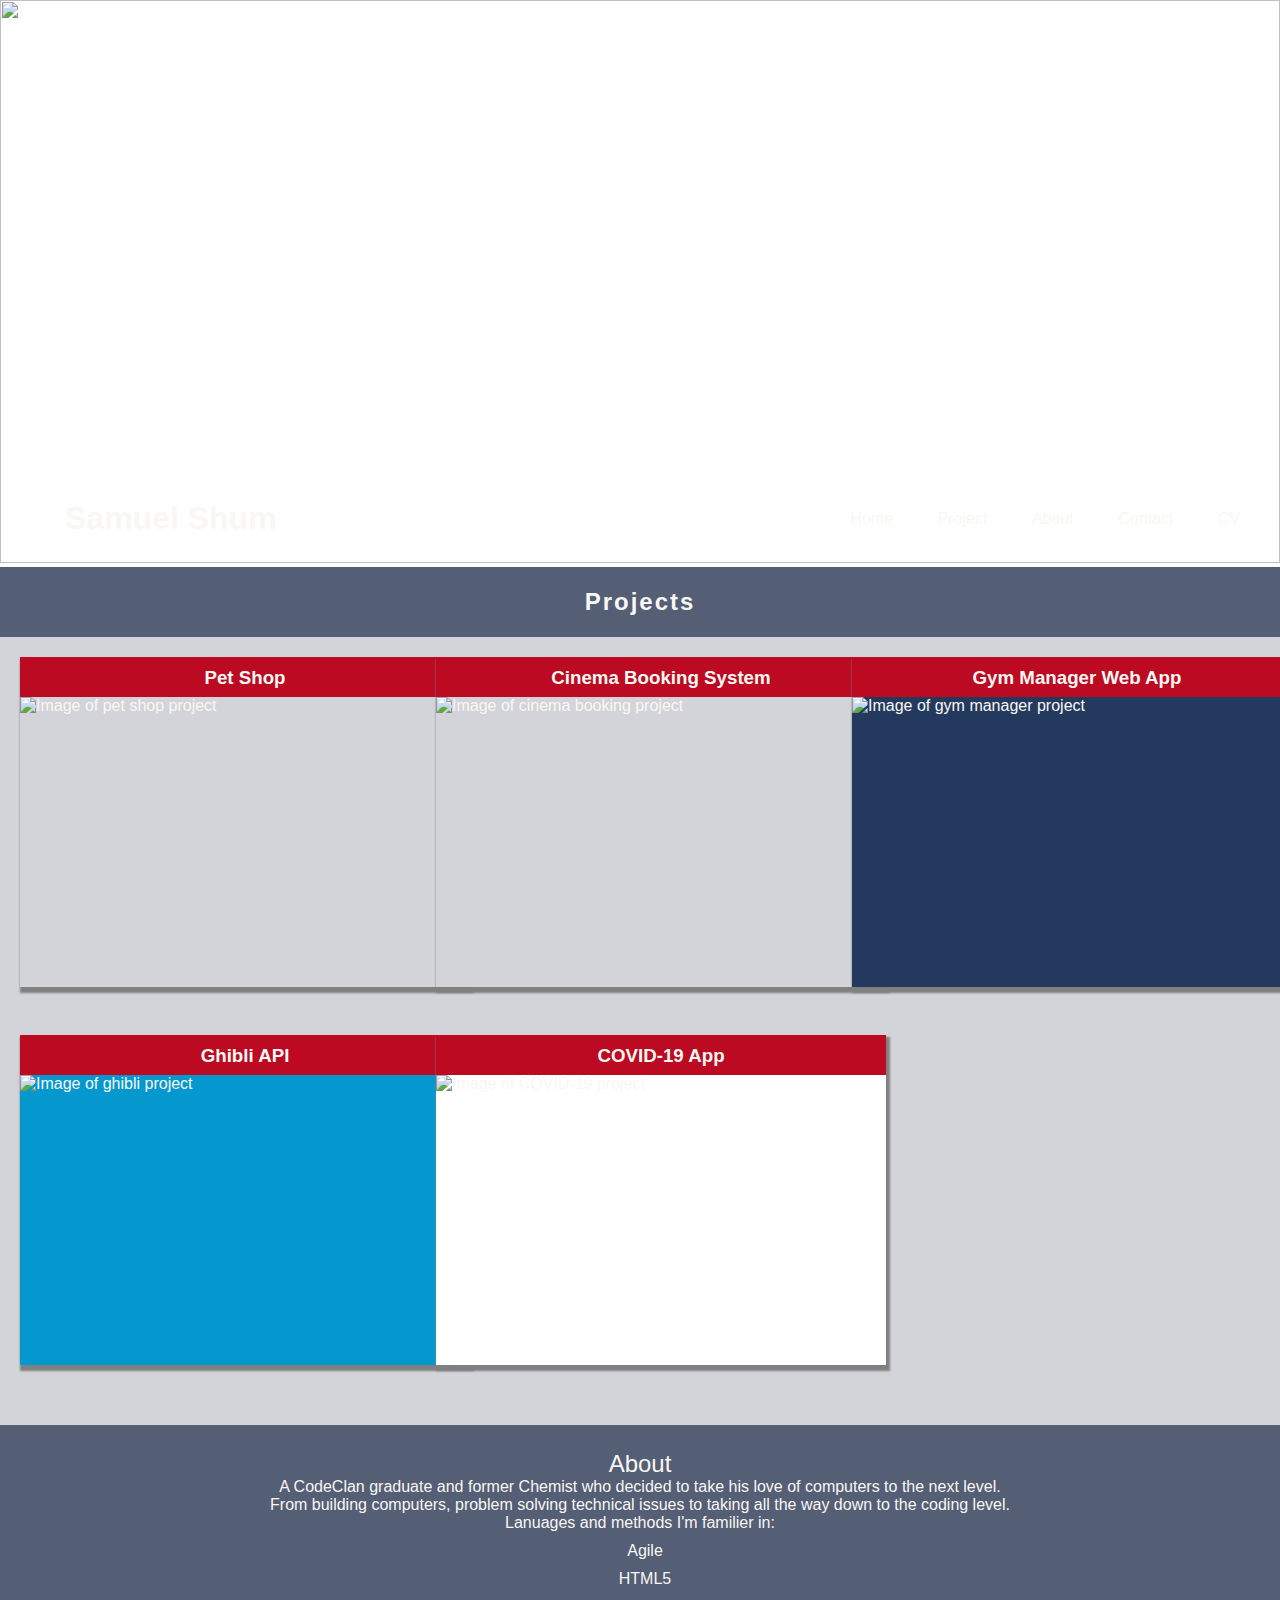
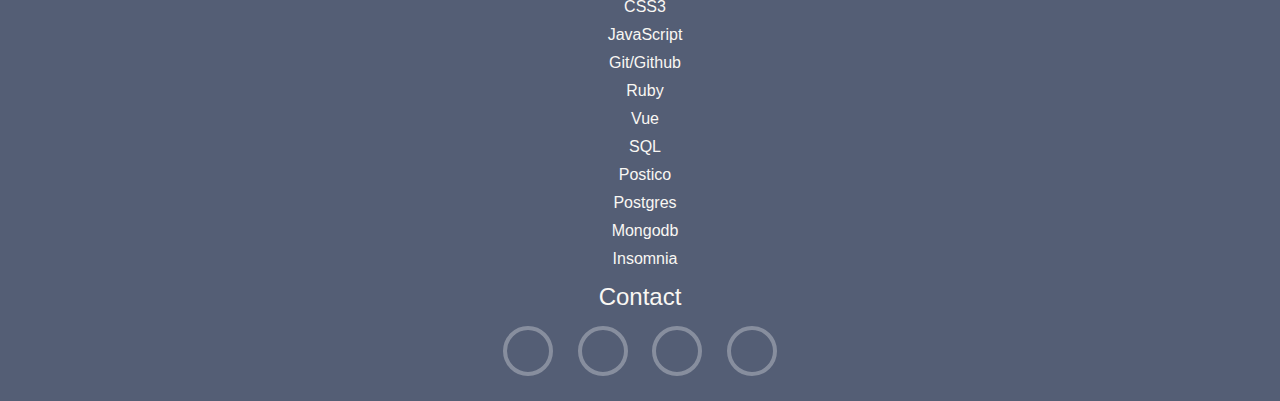
==== commit c833b138: "started responsive" ====
--- a/version_2/Index.html
+++ b/version_2/Index.html
@@ -9,7 +9,7 @@
   <link rel="stylesheet" type="text/css" href="css/project.css">
   <link rel="stylesheet" type="text/css" href="css/navbar.css">
   <link rel="stylesheet" type="text/css" href="css/responsive.css">
-  <meta name="viewport" content="width=device-width, initial-scale=1.0, maximum-scale=1.0" />
+  <meta name="viewport" content="width=device-width, initial-scale=1.0, maximum-scale=1.0">
   <link rel="stylesheet" href="https://fonts.googleapis.com/icon?family=Material+Icons">
 <!--8c778ac2fd-->
   <script src="https://kit.fontawesome.com/8c778ac2fd.js" crossorigin="anonymous"></script>
@@ -23,14 +23,15 @@
         <div class="header-container" id="navbar">
           <div class="topnav">
             <h1>Samuel Shum</h1>
-            <nav>
-              <ul>
-                <li><a href="#home">Home</a></li>
-                <li><a href="#projects">Project</a></li>
-                <li><a href="#about">About</a></li>
-                <li><a href="#contact">Contact</a></li>
-                <li><a href="CV Web Development.docx" target="_blank">CV</a></li>
-              </ul>
+            <nav class="nav" id="topnav">
+                  <a href="#home">Home</a>
+                  <a href="#projects">Project</a>
+                  <a href="#about">About</a>
+                  <a href="#contact">Contact</a>
+                  <a href="CV Web Development.docx" target="_blank">CV</a>
+                  <a href="javascript:void(0);" class="icon" id="icon">
+                    <i class="fa fa-bars"></i>
+                  </a>
             </nav>
           </div>
         </div>
@@ -111,6 +112,7 @@
       <li>HTML</li>
       <li>CSS</li>
       <li>FontAwesome</li>
+      <li>Adobe Lightroom</li>
     </ul>
     </div>
   </a>
@@ -180,15 +182,18 @@
         From building computers, problem solving technical issues to taking all the way down to the coding level.</br>
         Lanuages and methods I'm familier in:
         <ul>
+          <li>Agile</li>
           <li>HTML5</li>
           <li>CSS3</li>
           <li>JavaScript</li>
           <li>Git/Github</li>
           <li>Ruby</li>
-          <li>TDD</li>
           <li>Vue</li>
-          <li>Agile</li>
-
+          <li>SQL</li>
+          <li>Postico</li>
+          <li>Postgres</li>
+          <li>Mongodb</li>
+          <li>Insomnia</li>
         </ul>
     </div>
   </div>
--- a/version_2/css/main.css
+++ b/version_2/css/main.css
@@ -5,7 +5,10 @@
   font-weight: 300;
   box-sizing: border-box;
   text-decoration: none;
-  color: var(--white)
+  color: var(--white);
+}
+
+body{
 }
 
 html {
@@ -80,6 +83,7 @@
 .about ul li {
   margin-top: 10px;
   margin-left: -30px;
+  text-align: center;
 }
 
 .contact-container {
@@ -92,7 +96,6 @@
 
 .contact h2 {
   text-align: center;
-  padding-right: 20px;
   padding-bottom: 5px;
 
 }
--- a/version_2/css/project.css
+++ b/version_2/css/project.css
@@ -29,6 +29,7 @@
     margin-right: 0.5em;
     box-shadow: 2px 4px 2px 2px gray;
     background-color: var(--grey);
+    margin-right: 5px;
   }
   
   .box h3 {
--- a/version_2/css/navbar.css
+++ b/version_2/css/navbar.css
@@ -27,7 +27,7 @@
   padding: 20px 35px 20px 35px;
 }
 
-.sticky nav ul li:hover{
+.sticky nav a:hover{
   background-color: var(--grey);
   transition: all 0.3s;
   border: solid rgba(255, 255, 255, 1) 2px;
@@ -35,11 +35,11 @@
 
 }
 
-.sticky nav ul li a {
+.sticky nav a {
   color: var(--raisinblack);
 }
 
-.sticky nav ul li {
+.sticky nav {
   color: var(--raisinblack);
 }
 
@@ -59,7 +59,7 @@
 }
 
 /* Navbar links */
-nav ul li {
+.nav a{
   display: inline-flex;
   list-style-type: none;
   /* float: right; */
@@ -70,15 +70,19 @@
   border: solid rgba(255, 255, 255, 1) 2px;
   cursor: pointer;
   transition: all 0.3s;
-
+  text-decoration: none;
 }
 
 nav ul li a {
-  text-decoration: none;
+  
 }
 
-nav ul li:hover {
+.nav a:hover {
   background-color: var(--grey);
   transition: all 0.3s;
   border: none;
 }
+
+.nav a.icon{
+  display: none;
+}
--- a/version_2/css/responsive.css
+++ b/version_2/css/responsive.css
@@ -0,0 +1,53 @@
+@media screen and (max-width: 920px) {
+    .pro-container {
+        display: grid;
+        grid-template-columns: 1fr 1fr;
+        grid-template-rows: repeat(2, 1fr);
+        grid-gap: 1em;
+    }
+
+
+}
+@media screen and (max-width: 600px) {
+    .nav a {
+        display: none;
+    }
+    .nav a.icon {
+      float: right;
+      display: block;
+      /* flex-direction: column; */
+      font-size: 1.5em;
+    }
+    .pro-container {
+        display: grid;
+        grid-template-columns: 1fr;
+        grid-template-rows: repeat(2, 1fr);
+        grid-gap: 1em;
+    }
+  }
+  
+  @media screen and (max-width: 600px) {
+    .nav.responsive {
+    position: relative;
+    width: 50%;
+    background-color: var(--grey);
+    border-radius: 6px;
+    padding: 45px 2px 8px 2px;
+    border: solid rgba(255, 255, 255, 1) 2px;
+    justify-content: space-evenly;
+    }
+    .nav.responsive .icon {
+      position: absolute;
+      right: 0;
+      top: 0;
+    }
+    .nav.responsive a {
+    display: flex;
+    flex-direction: column;
+      float: none;
+      text-align: left;
+      color: black;
+      text-align: center;
+      margin-bottom: 5px;
+    }
+  }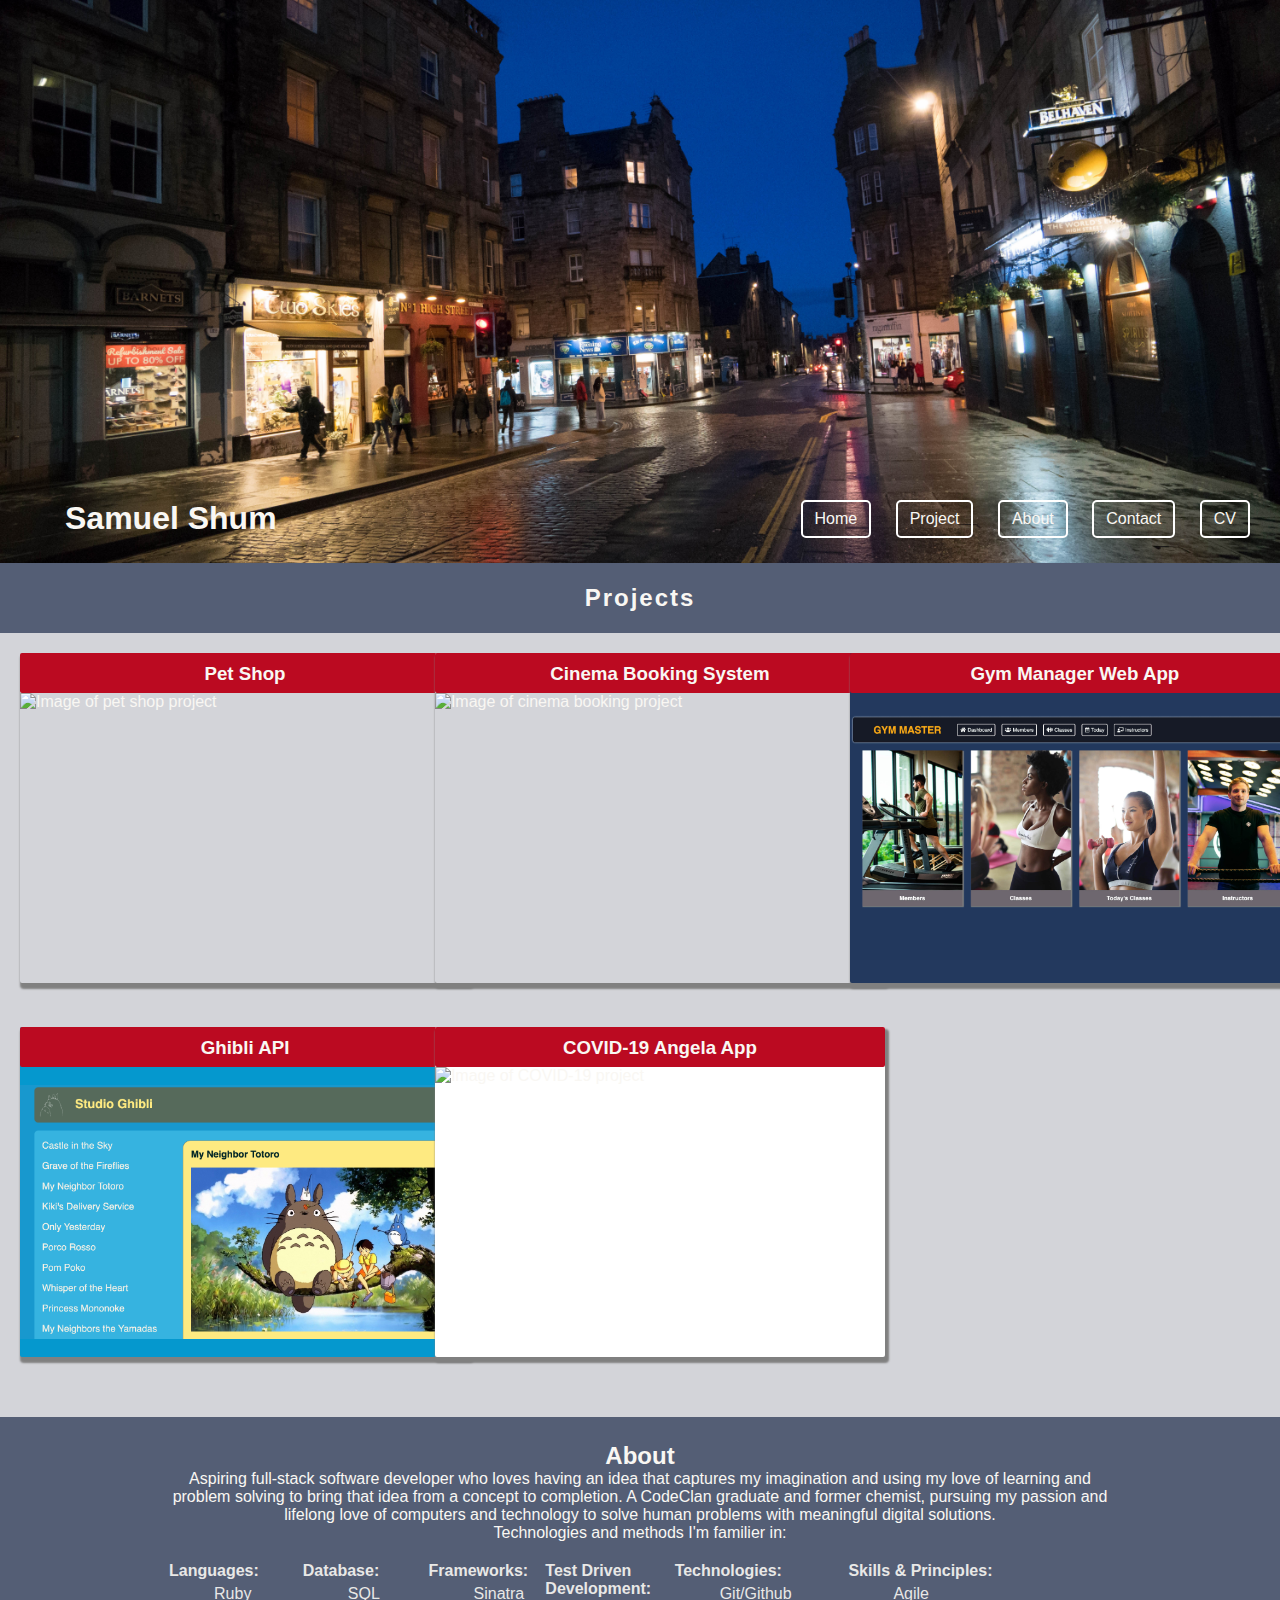
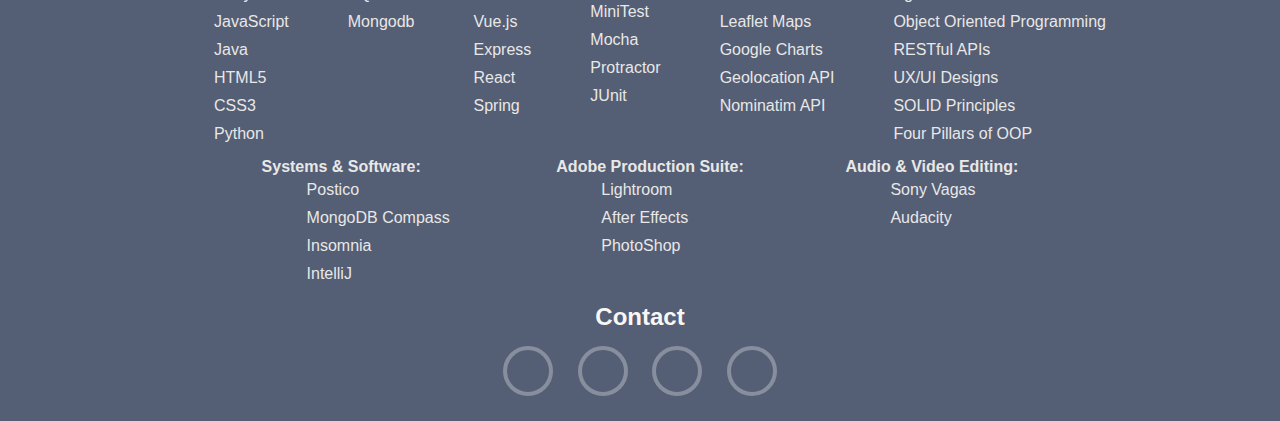
==== commit d3cf81ce: "rewrote about List" ====
--- a/version_2/Index.html
+++ b/version_2/Index.html
@@ -9,6 +9,7 @@
   <link rel="stylesheet" type="text/css" href="css/project.css">
   <link rel="stylesheet" type="text/css" href="css/navbar.css">
   <link rel="stylesheet" type="text/css" href="css/responsive.css">
+  <link rel="stylesheet" type="text/css" href="css/description.css">
   <meta name="viewport" content="width=device-width, initial-scale=1.0, maximum-scale=1.0">
   <link rel="stylesheet" href="https://fonts.googleapis.com/icon?family=Material+Icons">
 <!--8c778ac2fd-->
@@ -18,22 +19,19 @@
 <body>
   <main>
       <div class="bg-img" id="home">
-        <img src="images/_A657197.JPG" ></img>
-
+        <img src="Images/A657197.jpg" alt="Header Image"/>
         <div class="header-container" id="navbar">
-          <div class="topnav">
             <h1>Samuel Shum</h1>
             <nav class="nav" id="topnav">
                   <a href="#home">Home</a>
                   <a href="#projects">Project</a>
                   <a href="#about">About</a>
                   <a href="#contact">Contact</a>
-                  <a href="CV Web Development.docx" target="_blank">CV</a>
+                  <a href="software_developer_cv.pdf" target="_blank">CV</a>
                   <a href="javascript:void(0);" class="icon" id="icon">
-                    <i class="fa fa-bars"></i>
+                    <i class="fa fa-bars" id="bar"></i>
                   </a>
             </nav>
-          </div>
         </div>
       </div>
 
@@ -46,126 +44,171 @@
 
   <div class="pro-box" id="project1">
     <div class="box">
-    <a href="https://github.com/samshum90/pet_shop_homework" target="_blank">
       <h3>Pet Shop</h3>
-        <img id="Pet-shop-gif" src="images/Pet_shop.png" alt="Image of pet shop project"/>
-    </img>
+        <img id="Pet-shop-gif" src="Images/Pet_Shop.png" alt="Image of pet shop project"/>
   </div>
     <div class="pro-des" id="Pet-shop-des">
-      <p>
-        This is my first homework assignment at Code Clan, where we create tests which relate to the functioning of a pet shop.
-        This was used to practise test development methodology using the ruby gem minitest.</p><br>
-      <p>Technologies used:</p>
-      <ul>
-        <li>Ruby</li>
-        <li>Gem</li>
-        <li> MiniTest</li>
-      </ul>
-    </div>
-  </a>
+      <h4>
+        | Solo Project | 
+        <a href="https://github.com/samshum90/pet_shop_homework" target="_blank">
+          Github
+        </a>
+         |
+      </h4>
+      <p>
+        This is my first <b>Ruby</b> homework assignment at Code Clan, where we create tests which relate to the functioning of a pet shop.
+      </p>
+      <ul>
+        <li>Test development methodology using the ruby gem minitest.</li>
+      </ul>
+      <span class="tech-container">
+        <p>Ruby</p>
+        <p>Gem</p>
+        <p> MiniTest</p>
+      </span>
+    </div>
 </div>
 <!--End of first project-->
 
   <div class="pro-box" id="project2">
     <div class="box">
-    <a href="https://github.com/samshum90/Cinema_week3_Homework" target="_blank" >
       <h3>Cinema Booking System</h3>
-        <img id="cinema-app-pic" src="images/cinema_app.png" alt="Image of cinema booking project"/>
-    </img>
+        <img id="cinema-app-pic" src="Images/Cinema_App.png" alt="Image of cinema booking project"/>
   </div>
     <div class="pro-des" id="cinema-app-des">
-      <p>This is a weekend homework assignment where I created a system that handles bookings for a cinema.
-        This system has full CRUD functionality with multiple classes.
-        It also includes a backend SQL database which contains one to many and many to many relationships. 
-      </p><br>
-    </p>Technologies used:</p>
-    <ul>
-      <li>Ruby</li>
-      <li>Postgres</li>
-      <li>Pry</li>
-      <li>SQL</li>
-    </ul>
-    </div>
-  </a>
+      <h4>
+        | Solo Project | 
+        <a href="https://github.com/samshum90/Cinema_week3_Homework" target="_blank" >
+          Github
+        </a>
+         |
+      </h4>
+      <p>
+        This is a weekend homework assignment where I created a system that handles bookings for a cinema.
+      </p>      
+      <ul>
+        <li>Full create, read, update and delete functionality with multiple classes</li>
+        <li>Backend <b>SQL</b> database which contains one to many and many to many relationships.</li>
+      </ul>
+      <span class="tech-container">
+        <p>Ruby</p>
+        <p>Postgres</p>
+        <p>Pry</p>
+        <p>SQL</p>
+      </span>
+    </div>
 </div>
 <!--End of second project-->
 
   <div class="pro-box" id="project3">
     <div class="box" id="pro-box3">
-    <a href="http://github.com/samshum90/Solo_Ruby_Project_Gym" target="_blank" >
       <h3>Gym Manager Web App</h3>
-        <img id="gym-manager-pic" src="images/Gym_app.jpg" alt="Image of gym manager project"/>
-    </img>
+        <img id="gym-manager-pic" src="Images/Gym_App.jpg" alt="Image of gym manager project"/>
   </div>
     <div class="pro-des" id="gym-app-des">
-      <p>My first full stack ruby app built with a SQL database and sinatra in the front end. 
-        My brief was to build a app to be used in a gym where members can be created, added to a class and assigned an Instructor.
-        My app also included the ablity to upload a picture.   
-      </p><br>
-    <p>Technologies used:</p>
-    <ul>
-      <li>Ruby</li>
-      <li>Sinatra</li>
-      <li>Postico</li>
-      <li>Postgres</li>
-      <li>Pry</li>
-      <li>HTML</li>
-      <li>CSS</li>
-      <li>FontAwesome</li>
-      <li>Adobe Lightroom</li>
-    </ul>
-    </div>
-  </a>
+      <h4>
+        | Solo Project | 5-days | 
+        <a href="http://github.com/samshum90/Solo_Ruby_Project_Gym" target="_blank" >
+          Github
+        </a>
+         | 
+        <a href="https://gym-master-3000.herokuapp.com/" target="_blank" >
+          Link
+        </a>
+         |
+      </h4>
+      <p>
+        My first full stack <b>Ruby</b> app built with a <b>SQL</b> database and <b>Sinatra</b> in the front end following <b>MVC</b> design.
+        My brief was to build a app to be used in a gym.  
+      </p>
+      <ul>
+        <li><b>CRUD</b> functionality with members, classes and instructors</li>
+        <li>Class bookings are filtered to accept active and the correct type of membership and cannot be assigned twice</li>
+        <li>Pictures can be uploaded to the member profiles</li>
+        <li>Filter the classes to view the classes that have been scheduled for today</li>
+      </ul>
+    <span class="tech-container">
+      <p>Ruby</p>
+      <p>Sinatra</p>
+      <p>Postgres</p>
+      <p>Heroku</p>
+      <p>Pry</p>
+      <p>Postico</p>
+      <p>HTML</p>
+      <p>CSS</p>
+      <p>FontAwesome</p>
+      <p>Adobe Lightroom</li>
+    </span>
+    </div>
 </div>
 <!--End of Third project-->
 
   <div class="pro-box" id="project4">
     <div class="box" id="pro-box4">
-    <a href="https://github.com/samshum90/Vue_API_week7_hw" target="_blank" >
       <h3>Ghibli API</h3>
-        <img id="ghibli-app-pic" src="images/ghibli_app.png" alt="Image of ghibli project"/>
-      </img>
+        <img id="ghibli-app-pic" src="Images/Ghibli_App.png" alt="Image of ghibli project"/>
   </div>
     <div class="pro-des" id="ghibli-app-des">
-      <p>Weekend homework where I used a Ghibli API to build a Vue app.
-        Vue's fetch promises, lifecycle hooks, multiple components, props and event bus where used in this app.
-      </p><br>
-    </p>Technologies used:</p>
-    <ul>
-      <li>Vue</li>
-      <li>Javascript</li>
-      <li>Vue-cli</li>
-      <li>HTML</li>
-      <li>CSS</li>
-    </ul>
-    </div>
-  </a>
+      <h4>
+        | Solo Project | 1-day | 
+        <a href="https://github.com/samshum90/Vue_API_week7_hw" target="_blank" >
+          Github
+        </a>
+         |
+      </h4>
+      <p>
+        Weekend homework where I used a Ghibli API to build a <b>Vue</b> app.
+      </p>
+      <ul>
+        <li>Display data from an <b>JSON API</b> request </li>
+        <li>Clear separation of concerns (multiple components)</li>
+        <li>Vue's fetch promises, lifecycle hooks, multiple components, props and event bus</li>
+      </ul>
+    <span class="tech-container">
+      <p>Vue</p>
+      <p>Javascript</p>
+      <p>Vue-cli</p>
+      <p>HTML</p>
+      <p>CSS</p>
+    </span>
+    </div>
 </div>
 <!--End of forth project-->
 
   <div class="pro-box" id="project5">
     <div class="box" id="pro-box5">
-    <a href="https://github.com/samshum90/Javasctipt_project" target="_blank" >
-      <h3>COVID-19 App</h3>
-        <img id="covid-app-pic" src="images/COVID_App.png" alt="Image of COVID-19 project"/>
-      </img>
-  </div>
+      <h3>COVID-19 Angela App</h3>
+        <img id="covid-app-pic" src="Images/COVID_App.png" alt="Image of COVID-19 project"/>
+    </div>
     <div class="pro-des" id="covid-app-des">
-      <p>This is my week long group project where we built a full stack web app that allow user in isolation to make requests for help.
-        Those requests could be viewed in a chart, list or map view which included the function to center the map to your location and view all the requests around you.
-        My main contributions was in the map, styling and UX of the app 
-      </p>
-    </p>Technologies used:</p>
-    <ul>
-      <li>Vue</li>
-      <li>Vue Router</li>
-      <li>Leaflet</li>
-      <li>Mongodb</li>
-      <li>Insomnia</li>
-      <li>Bootstap</li>
-      <li>Google Charts</li>
-      <li>FontAwesome</li>
-    </ul>
+      <h4>| Group Project | 5-days | 
+          <a href="https://github.com/samshum90/Javasctipt_project" target="_blank" >
+          Github
+          </a> | 
+          <a href="https://boring-wozniak-c62dd8.netlify.app#/" target="_blank" >
+            Link
+          </a> |
+      </h4>
+      <p>This is my week long group project where we built a full stack web app that allow user in self isolation to make requests for help.
+        My main contributions was in the map, styling and UX.
+      <ul>
+        <li>Add and manage requests on a local <b>JSON API</b></li>
+        <li>Requests viewable in a list or map format by reusing components</li>
+        <li><b>Geolocation API</b> used to locate the current user</li>
+        <li><b>Nominatim API</b> used to obtain geo-coordinates</li>
+        <li><b>Leaflet maps</b> used to place markers for each request so that the user can locate the requests around them</li>
+        <li><b>Google Charts</b>to display the number of requests in each category</li>
+      </ul>
+    <span class="tech-container">
+      <p>Vue</p>
+      <p>Vue Router</p>
+      <p>Leaflet</p>
+      <p>Mongodb</p>
+      <p>Insomnia</p>
+      <p>Bootstap</p>
+      <p>Google Charts</p>
+      <p>Netlify</p>
+    </span>
     </div>
   </a>
 </div>
@@ -178,23 +221,116 @@
 <div class="about-container" id="about">
   <div class="about">
       <h2>About</h2>
-      <p> A CodeClan graduate and former Chemist who decided to take his love of computers to the next level.</br>
-        From building computers, problem solving technical issues to taking all the way down to the coding level.</br>
-        Lanuages and methods I'm familier in:
-        <ul>
-          <li>Agile</li>
-          <li>HTML5</li>
-          <li>CSS3</li>
-          <li>JavaScript</li>
-          <li>Git/Github</li>
-          <li>Ruby</li>
-          <li>Vue</li>
-          <li>SQL</li>
-          <li>Postico</li>
-          <li>Postgres</li>
-          <li>Mongodb</li>
-          <li>Insomnia</li>
-        </ul>
+      <p>
+        Aspiring full-stack software developer who loves having an idea that captures my imagination 
+        and using my love of learning and problem solving to bring that idea from a concept to completion. 
+        A CodeClan graduate and former chemist, pursuing my passion and lifelong love of computers and technology to solve human problems with meaningful digital solutions.
+      </p>
+      <p>
+       Technologies and methods I'm familier in:
+      </p>
+    <span class="about-list">
+      <span>
+        <p>
+          <b>Languages:</b>
+        </p>
+          <ul>
+            <li>Ruby</li>
+            <li>JavaScript</li>
+            <li>Java</li>
+            <li>HTML5</li>
+            <li>CSS3</li>
+            <li>Python</li>
+          </ul>
+        </span>
+        <span>
+          <p>
+            <b>Database:</b>
+          </p>
+            <ul>
+              <li>SQL</li>
+              <li>Mongodb</li>
+            </ul>
+        </span>
+        <span>
+          <p>
+            <b>Frameworks:</b>
+          </p>
+            <ul>
+              <li>Sinatra</li>
+              <li>Vue.js</li>
+              <li>Express</li>
+              <li>React</li>
+              <li>Spring</li>
+            </ul>
+        </span>
+        <span>
+          <p>
+            <b>Test Driven<br> Development:</b>
+          </p>
+            <ul>
+              <li>MiniTest</li>
+              <li>Mocha</li>
+              <li>Protractor</li>
+              <li>JUnit</li>
+            </ul>
+        </span>
+        <span>
+         <p>
+            <b>Technologies:</b>
+          </p>
+            <ul>
+              <li>Git/Github</li>
+              <li>Leaflet Maps</li>
+              <li>Google Charts</li>
+              <li>Geolocation API</li>
+              <li>Nominatim API</li>
+            </ul>
+        </span>
+        <span>
+          <p>
+            <b>Skills & Principles:</b>
+          </p>
+            <ul>
+              <li>Agile</li>
+              <li>Object Oriented Programming</li>
+              <li>RESTful APIs</li>
+              <li>UX/UI Designs</li>
+              <li>SOLID Principles</li>
+              <li>Four Pillars of OOP</li>
+            </ul>
+        </span>
+        <span>
+          <p>
+            <b>Systems & Software:</b>
+          </p>
+          <ul>
+            <li>Postico</li>
+            <li>MongoDB Compass</li>
+            <li>Insomnia</li>
+            <li>IntelliJ</li>
+          </ul>
+        </span>
+        <span>
+          <p>
+            <b>Adobe Production Suite:</b>
+          </p>
+            <ul>
+              <li>Lightroom</li>
+              <li>After Effects</li>
+              <li>PhotoShop</li>
+            </ul>
+        </span>
+        <span>
+          <p>
+            <b>Audio & Video Editing:</b>
+          </p>
+          <ul>
+            <li>Sony Vagas</li>
+            <li>Audacity</li>
+          </ul>
+        </span>
+      </span>
     </div>
   </div>
 
@@ -220,7 +356,7 @@
       </div>
 <!--CV-->
       <div class="contact-dot" id="cv">
-      <a href="CV Web Development.docx" target="_blank" class="far fa-file-pdf">
+      <a href="software_developer_cv.pdf" target="_blank" class="far fa-file-pdf">
       </a>
     </div>
     </div>
--- a/version_2/css/main.css
+++ b/version_2/css/main.css
@@ -2,9 +2,7 @@
   margin: 0;
   font-family: futura-pt, sans-serif;
   font-style: normal;
-  font-weight: 300;
   box-sizing: border-box;
-  text-decoration: none;
   color: var(--white);
 }
 
@@ -15,6 +13,9 @@
   scroll-behavior: smooth;
 }
 
+a{
+  cursor: pointer;
+}
 :root {
   --red: #BB0A21;
   --black: #160f29;
@@ -24,17 +25,17 @@
   --grey: #D3D4D9;
   --whitesmoke: #f5f5f5;
   --raisinblack: #252627;
+  --yellow: #e6af2e
 }
 
 .bg-img {
-  display: block;
   background-position: center;
   background-repeat: no-repeat;
   background-size: cover;
-  position: relative;
 }
 
 .bg-img img {
+  display: block;
   height: 562.5px;
   width: 1000px;
   object-fit: cover;
@@ -67,23 +68,29 @@
 }
 
 .about {
-  /* max-width: 1400px; */
+ width: 75%;
   margin: 0 auto;
   text-align: center;
   margin-top: 20px;
 }
 
-.about ul {
-  list-style-type: none;
-  list-style-position: inside;
+.about-list {
+  width: 100%;
   text-align: left;
-  display: inline-block;
+  display: flex;
+  justify-content: space-evenly;
+  flex-direction: row;
+  flex-wrap: wrap;
+  margin-top: 10px;
+  opacity: 0.9;
+}
+.about-list p {
+  margin-top: 10px;
 }
 
-.about ul li {
-  margin-top: 10px;
-  margin-left: -30px;
-  text-align: center;
+.about-list ul li {
+  padding: 5px;
+  list-style-type: none;
 }
 
 .contact-container {
@@ -114,14 +121,14 @@
   transition: all 0.25s;
 }
 
-.fab {
+.contact-dot .fab {
   padding-left: 6px;
   padding-top: 6px;
   font-size: 30px;
   color: white;
 }
 
-.fab:hover {
+.contact-dot .fab:hover {
   color: var(--silver);
   transition: all 0.25s;
 }
@@ -131,7 +138,7 @@
   color: white;
   padding-left: 6px;
   padding-top: 6px;
-
+  text-decoration: none;
 }
 
 #linkedin {
--- a/version_2/css/project.css
+++ b/version_2/css/project.css
@@ -9,7 +9,7 @@
   display: grid;
   grid-template-columns: 1fr 1fr 1fr;
   grid-template-rows: repeat(2, 1fr);
-  grid-gap: 0.5em;
+  grid-gap: 0.3em;
 }
 
 .pro-box {
@@ -21,7 +21,7 @@
     -ms-transform: scale(1);
     -webkit-transform: scale(1);
     transform: scale(1.1);
-    cursor: pointer;
+    transition: 0.5s;
   }
 
   .box {
@@ -30,6 +30,7 @@
     box-shadow: 2px 4px 2px 2px gray;
     background-color: var(--grey);
     margin-right: 5px;
+    border-radius: 2px;
   }
   
   .box h3 {
@@ -40,6 +41,7 @@
     font-weight: bold;
     padding: 10px;
     justify-content: center;
+    border-radius: 2px;
   }
   
   .box img {
@@ -50,53 +52,75 @@
   }
   
   .pro-des {
+    display: flex;
+    flex-direction: column;
     width: 400px;
     height: 330px;
     position: relative;
     z-index: -10;
+    padding: 5px;
+    background-color: var(--snow);
+    transition: 0.5s;
+    border-radius: 3px;
+  }
+
+  .pro-des h4{
+    padding: 5px ;
+    background-color: var(--red);
+    color: var(--white);
+    border-radius: 3px;
+    box-shadow: 2px 1px 2px 1px gray;
+    margin: 5px;
+    opacity: 0.9;
+    text-align: center;
+    }
+
+    .pro-des h4 a:hover{
+      color: var(--yellow);
+      /* opacity: 0.8; */
+    }
+
+  .pro-des ul li{
+    color: var(--black);
+    list-style-type: circle;
+    font-weight: 400;
+  }
+  .pro-des p{
+    color: var(--black);
+    padding: 5px 10px;
+    font-weight: 400;
+  }
+  .pro-des ul li b{
+    color: var(--black);
+    list-style-type: circle;
+    font-weight: bold;
+  }
+  .pro-des p b{
+    color: var(--black);
+    font-weight: bold;
   }
   
   .mouseover-right{
     left: 25em;
     position: absolute;
-    color: var(--red);
-    width: 400px;
-    height: 330px;
-    box-shadow: 2px 4px 2px 2px gray;
-    padding: 10px;
-    background-color: var(--snow);
+    box-shadow: 2px 4px 4px 2px gray;
     margin-left: 4em;
-  }
-
-  .mouseover-right ul li{
-    color: var(--red);
-  }
-
-  .mouseover-right p{
-    color: var(--red);
+    transition: 0.5s;
   }
 
   .mouseover-left{
-    left: -26em;
+    right: 24em;
     position: absolute;
-    color: var(--red);
-    width: 400px;
-    height: 330px;
-    box-shadow: 2px 4px 2px 2px gray;
-    padding: 10px;
-    background-color: var(--snow);
+    margin-right: 6em;
+    transition: 0.5s;
+    box-shadow: -2px 4px 4px 2px gray;
   }
 
-  .mouseover-left ul li{
-    color: var(--red);
-  }
-
-  .mouseover-left p{
-    color: var(--red);
-  }
-
-  .under-box{
-    visibility: hidden;
+  .mouseover-over{
+    position: absolute;
+    z-index: 200;
+    transition: 0.5s;
+    box-shadow: 2px 4px 4px 2px gray;
   }
 
   #pro-box3{
@@ -107,4 +131,17 @@
   }
   #pro-box5{
     background-color: white;
+  }
+
+  #gym-app-des p{ 
+    font-size: small;
+  }
+  #gym-app-des ul li{ 
+    font-size: small;
+  }
+  #covid-app-des p{ 
+    font-size: small;
+  }
+  #covid-app-des ul li{ 
+    font-size: small;
   }--- a/version_2/css/navbar.css
+++ b/version_2/css/navbar.css
@@ -1,6 +1,8 @@
 
 /* Position the navbar container inside the image */
 .header-container {
+  display: flex;
+  justify-content: space-between;
   position: absolute;
   top: 500px;
   z-index: 1000;
@@ -11,6 +13,12 @@
   margin: 0 auto;
   padding-left: 65px;
   padding-right: 20px;
+}
+
+
+.header-container h1 {
+  font-weight: bold;
+  white-space: nowrap;
 }
 
 .sticky {
@@ -28,53 +36,9 @@
 }
 
 .sticky nav a:hover{
-  background-color: var(--grey);
   transition: all 0.3s;
   border: solid rgba(255, 255, 255, 1) 2px;
-
-
-}
-
-.sticky nav a {
-  color: var(--raisinblack);
-}
-
-.sticky nav {
-  color: var(--raisinblack);
-}
-
-.sticky h1 {
-  color: var(--raisinblack);
-}
-
-/* The navbar */
-.topnav {
-  display: flex;
-  justify-content: space-between;
-  /* align-items: baseline; */
-}
-
-.topnav h1 {
-  font-weight: bold;
-}
-
-/* Navbar links */
-.nav a{
-  display: inline-flex;
-  list-style-type: none;
-  /* float: right; */
-  margin-left: 10px;
-  margin-right: 10px;
-  padding: 8px 8px;
-  border-radius: 5px;
-  border: solid rgba(255, 255, 255, 1) 2px;
-  cursor: pointer;
-  transition: all 0.3s;
-  text-decoration: none;
-}
-
-nav ul li a {
-  
+  opacity: 0.7;
 }
 
 .nav a:hover {
@@ -83,6 +47,34 @@
   border: none;
 }
 
+.sticky nav {
+}
+
+.sticky h1 {
+  color: var(--raisinblack);
+}
+
+/* The navbar */
+
+.nav a{
+  display: inline-flex;
+  list-style-type: none;
+  margin-left: 10px;
+  margin-right: 10px;
+  padding: 8px 12px;
+  border-radius: 5px;
+  border: solid rgba(255, 255, 255, 1) 2px;
+  cursor: pointer;
+  transition: all 0.3s;
+  text-decoration: none;
+  margin-bottom: 5px;
+}
+
+.sticky nav a {
+  color: var(--raisinblack);
+  background-color: var(--grey);
+  border: none;
+}
 .nav a.icon{
   display: none;
 }
--- a/version_2/css/responsive.css
+++ b/version_2/css/responsive.css
@@ -2,7 +2,7 @@
     .pro-container {
         display: grid;
         grid-template-columns: 1fr 1fr;
-        grid-template-rows: repeat(2, 1fr);
+        grid-template-rows: repeat(3, 1fr);
         grid-gap: 1em;
     }
 
@@ -11,6 +11,7 @@
 @media screen and (max-width: 600px) {
     .nav a {
         display: none;
+        /* border: solid var(--raisinblack) 2px; */
     }
     .nav a.icon {
       float: right;
@@ -18,36 +19,45 @@
       /* flex-direction: column; */
       font-size: 1.5em;
     }
+    .sticky #bar{
+      color: var(--raisinblack);
+      opacity: 0.8;
+    }
     .pro-container {
         display: grid;
         grid-template-columns: 1fr;
-        grid-template-rows: repeat(2, 1fr);
+        grid-template-rows: repeat(5, 1fr);
         grid-gap: 1em;
     }
   }
   
   @media screen and (max-width: 600px) {
     .nav.responsive {
-    position: relative;
-    width: 50%;
-    background-color: var(--grey);
-    border-radius: 6px;
-    padding: 45px 2px 8px 2px;
-    border: solid rgba(255, 255, 255, 1) 2px;
-    justify-content: space-evenly;
+      position: absolute;
+      width: 85%;
+      /* background-color: var(--grey); */
+      border-radius: 6px;
+      padding: 45px 2px 8px 2px;
+      /* border: solid rgba(255, 255, 255, 1) 2px; */
+      justify-content: space-evenly;
     }
     .nav.responsive .icon {
       position: absolute;
       right: 0;
       top: 0;
     }
+    .nav.responsive #bar {
+      color: var(--raisinblack);
+    }
     .nav.responsive a {
-    display: flex;
-    flex-direction: column;
+      display: flex;
+      flex-direction: column;
       float: none;
       text-align: left;
-      color: black;
+      color: var(--raisinblack);
       text-align: center;
-      margin-bottom: 5px;
+      /* margin-bottom: 5px; */
+      background-color: var(--snow); 
+      border: solid var(--silver) 2px;
     }
   }--- a/version_2/css/description.css
+++ b/version_2/css/description.css
@@ -0,0 +1,22 @@
+.tech-container{
+  display: flex;
+  justify-content: space-around;
+  padding: 10px;
+  flex-wrap: wrap;
+}
+
+.tech-container p{
+padding: 5px 10px;
+background-color: var(--red);
+color: var(--white);
+border-radius: 5px;
+box-shadow: 2px 1px 2px 1px gray;
+margin: 5px;
+}
+
+.dropdown{
+  position: relative;
+  top: 0px;
+  z-index: 2000;
+  transition: 8s;
+}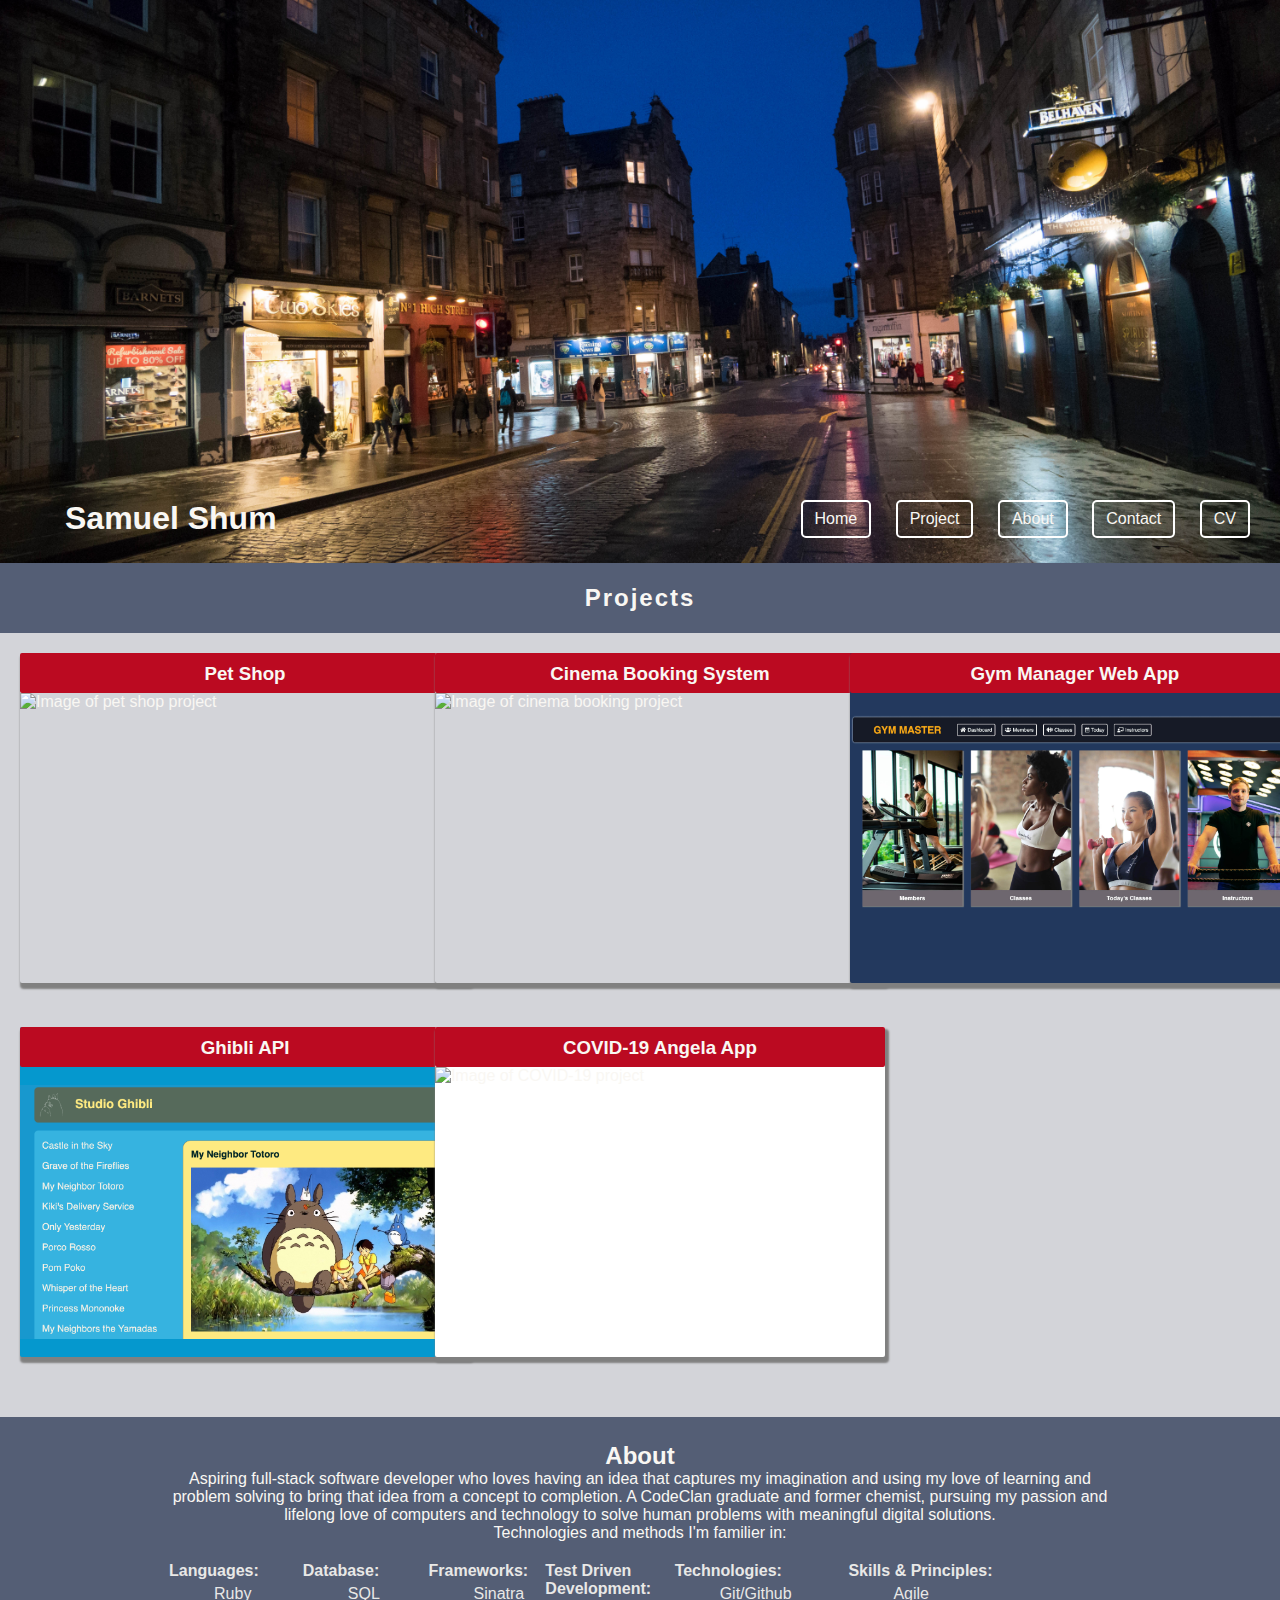
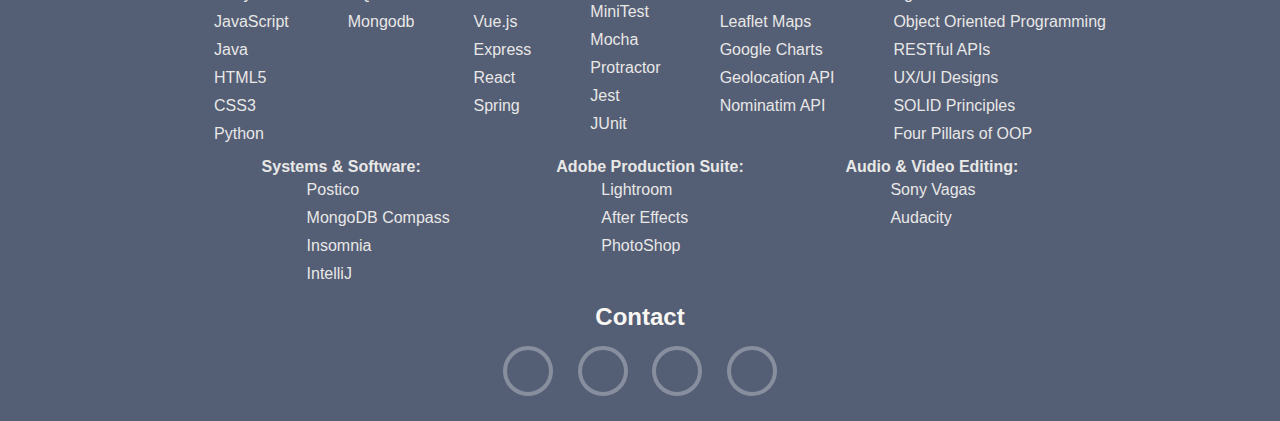
==== commit 4831a7d1: "updated og tags" ====
--- a/version_2/Index.html
+++ b/version_2/Index.html
@@ -11,6 +11,9 @@
   <link rel="stylesheet" type="text/css" href="css/responsive.css">
   <link rel="stylesheet" type="text/css" href="css/description.css">
   <meta name="viewport" content="width=device-width, initial-scale=1.0, maximum-scale=1.0">
+  <meta property="og:title" content="Samuel Shum's Portfolio Website" />
+<meta property="og:description" content="My first portfolio website to show potential employers my projects" />
+  <meta property="og:image" content="Images/A657197.jpg" />
   <link rel="stylesheet" href="https://fonts.googleapis.com/icon?family=Material+Icons">
 <!--8c778ac2fd-->
   <script src="https://kit.fontawesome.com/8c778ac2fd.js" crossorigin="anonymous"></script>
@@ -272,6 +275,7 @@
               <li>MiniTest</li>
               <li>Mocha</li>
               <li>Protractor</li>
+              <li>Jest</li>
               <li>JUnit</li>
             </ul>
         </span>
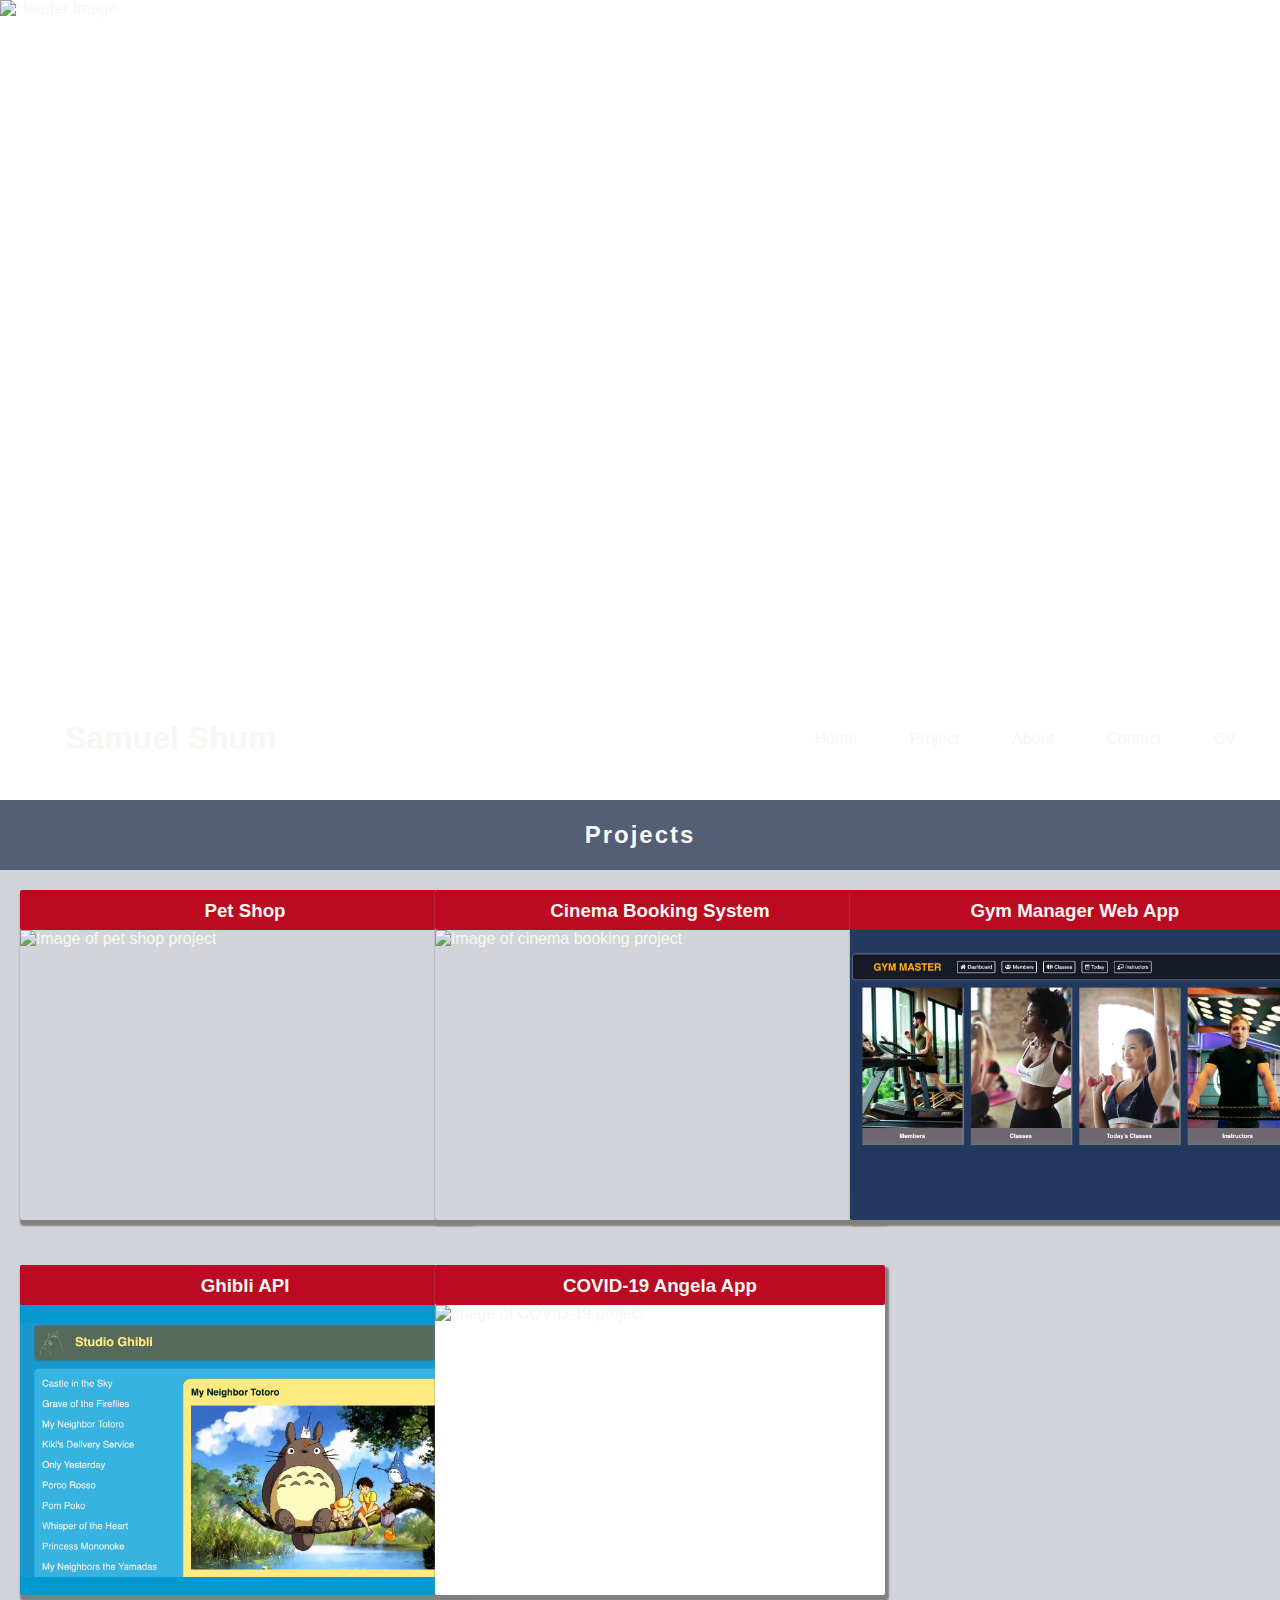
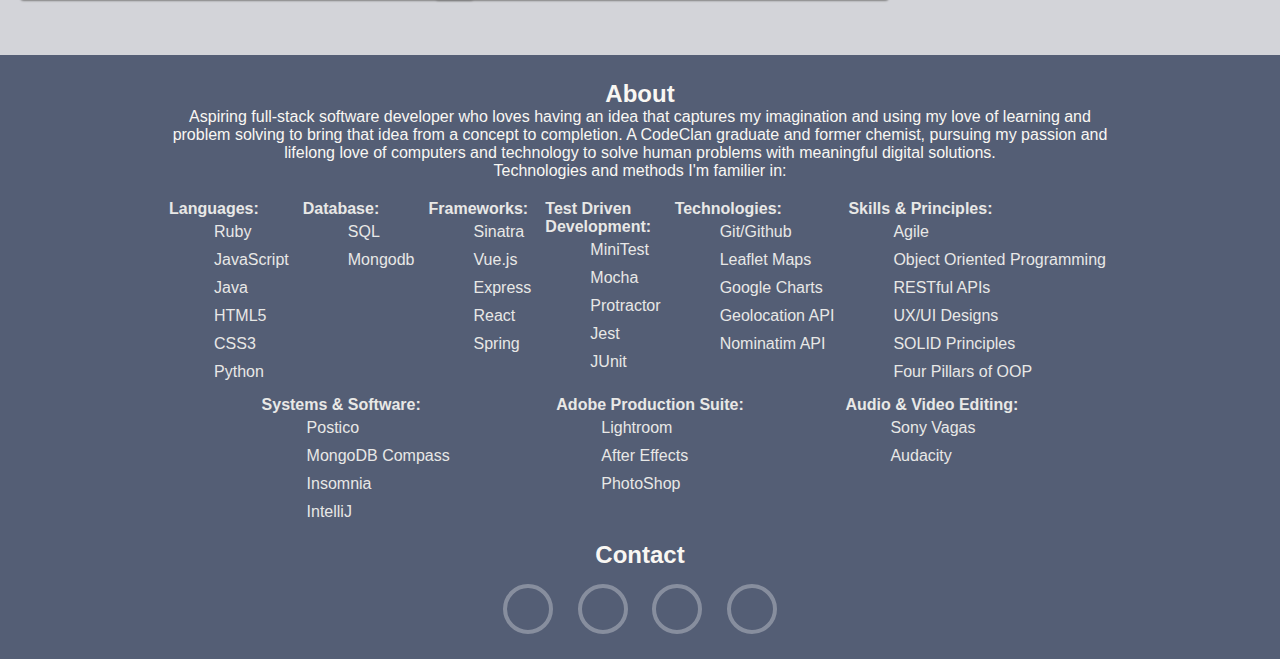
==== commit 776a9db0: "changed banner" ====
--- a/version_2/Index.html
+++ b/version_2/Index.html
@@ -12,7 +12,7 @@
   <link rel="stylesheet" type="text/css" href="css/description.css">
   <meta name="viewport" content="width=device-width, initial-scale=1.0, maximum-scale=1.0">
   <meta property="og:title" content="Samuel Shum's Portfolio Website" />
-<meta property="og:description" content="My first portfolio website to show potential employers my projects" />
+  <meta property="og:description" content="My first portfolio website to show potential employers my projects" />
   <meta property="og:image" content="Images/A657197.jpg" />
   <link rel="stylesheet" href="https://fonts.googleapis.com/icon?family=Material+Icons">
 <!--8c778ac2fd-->
@@ -22,7 +22,7 @@
 <body>
   <main>
       <div class="bg-img" id="home">
-        <img src="Images/A657197.jpg" alt="Header Image"/>
+        <img src="Images/duck2.jpg" alt="Header Image"/>
         <div class="header-container" id="navbar">
             <h1>Samuel Shum</h1>
             <nav class="nav" id="topnav">
--- a/version_2/css/main.css
+++ b/version_2/css/main.css
@@ -36,7 +36,7 @@
 
 .bg-img img {
   display: block;
-  height: 562.5px;
+  height: 800px;
   width: 1000px;
   object-fit: cover;
   width: 100%;
--- a/version_2/css/navbar.css
+++ b/version_2/css/navbar.css
@@ -4,7 +4,7 @@
   display: flex;
   justify-content: space-between;
   position: absolute;
-  top: 500px;
+  top: 720px;
   z-index: 1000;
   width: 100%;
   height: 80px;
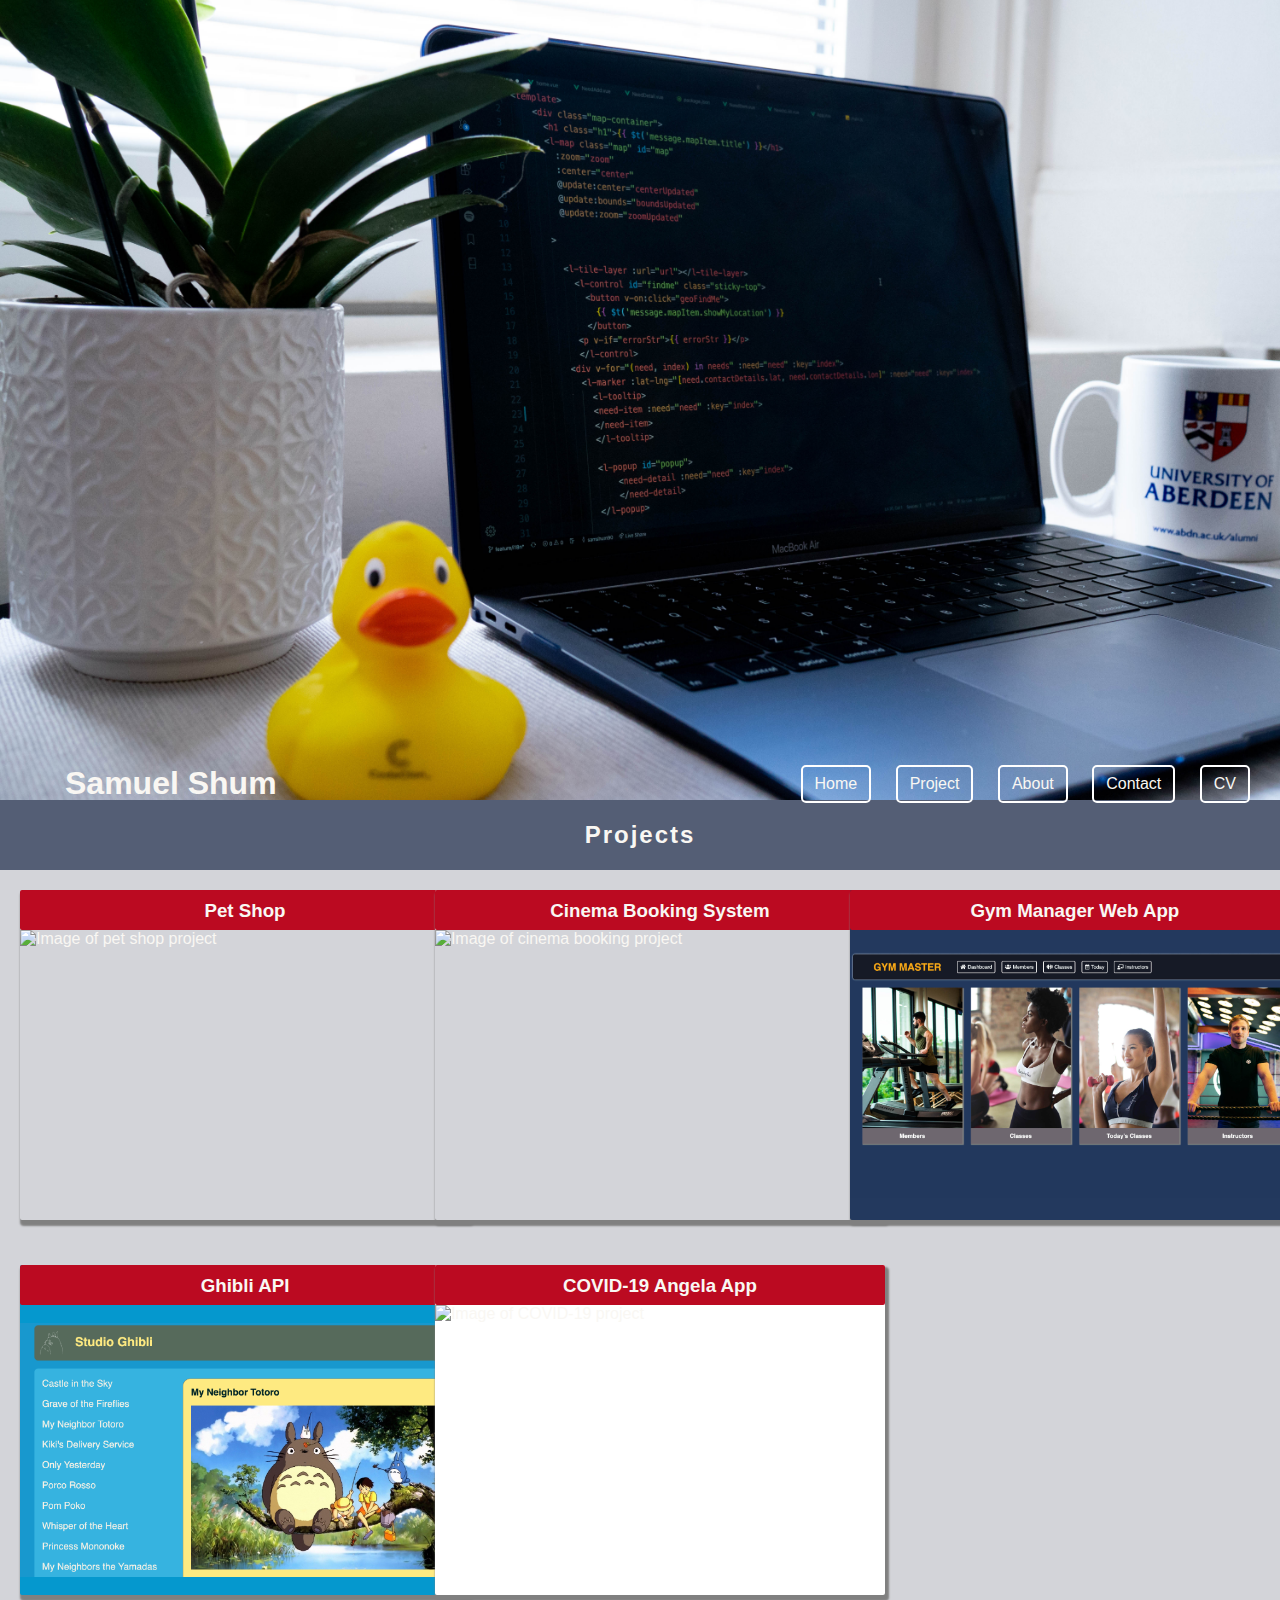
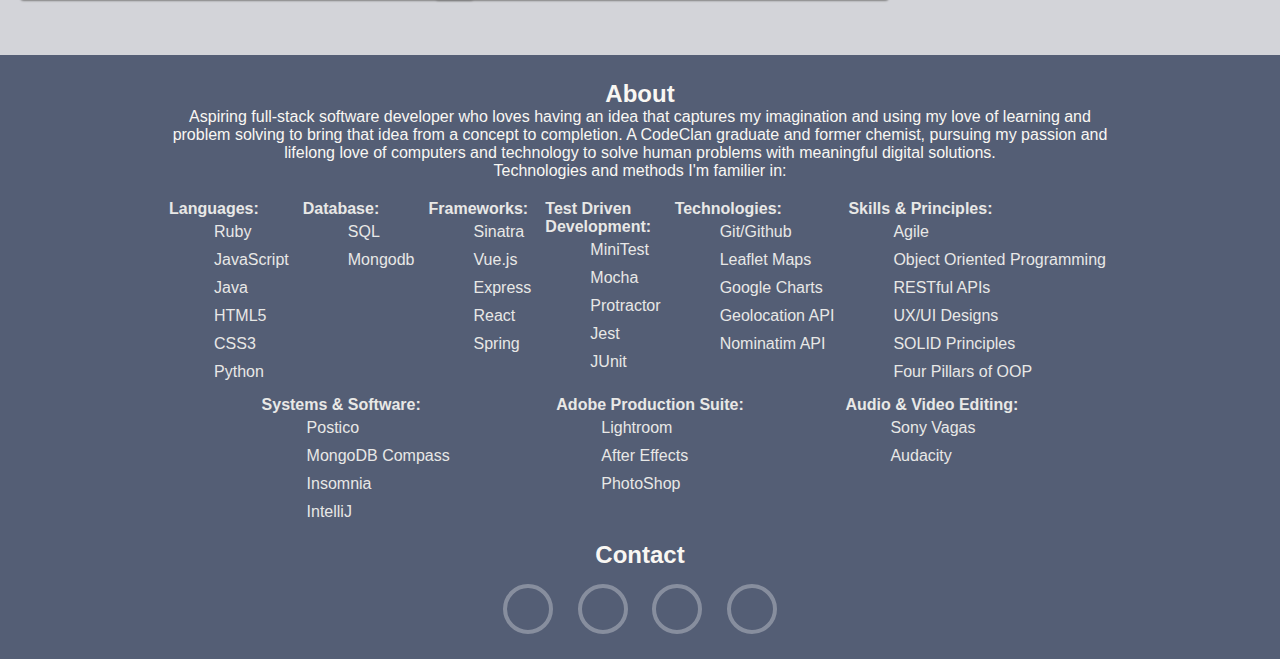
==== commit e57fbcc8: "updated" ====
--- a/version_2/Index.html
+++ b/version_2/Index.html
@@ -2,18 +2,19 @@
 <html lang="en">
 <head>
   <title> Samuel Shum </title>
-  <meta charset="utf-8"
-  name="author" content="Samuel Shum"
-  name="description" content="Portfolio website to show potential employers">
+  <meta charset="utf-8">
+  <meta name="author" content="Samuel Shum">
+  <meta name="title" property="og:title" content="Samuel Shum's Portfolio Website" >
+  <meta name="image" property="og:image" content="https://samshum90.github.io/Images/og_image.jpg">
+  <meta name="image" property="og:image" content="require('./Images/og_image.jpg')">
+  <meta name="description" property="og:description" content="My first portfolio website to show potential employers the projects I have been working on and the Technologies, skills and methods I have been learning and putting into practise" >
+  <meta name="viewport" content="width=device-width, initial-scale=1.0, maximum-scale=1.0">
+
   <link rel="stylesheet" type="text/css" href="css/main.css">
   <link rel="stylesheet" type="text/css" href="css/project.css">
   <link rel="stylesheet" type="text/css" href="css/navbar.css">
   <link rel="stylesheet" type="text/css" href="css/responsive.css">
   <link rel="stylesheet" type="text/css" href="css/description.css">
-  <meta name="viewport" content="width=device-width, initial-scale=1.0, maximum-scale=1.0">
-  <meta property="og:title" content="Samuel Shum's Portfolio Website" />
-  <meta property="og:description" content="My first portfolio website to show potential employers my projects" />
-  <meta property="og:image" content="Images/A657197.jpg" />
   <link rel="stylesheet" href="https://fonts.googleapis.com/icon?family=Material+Icons">
 <!--8c778ac2fd-->
   <script src="https://kit.fontawesome.com/8c778ac2fd.js" crossorigin="anonymous"></script>
@@ -22,7 +23,7 @@
 <body>
   <main>
       <div class="bg-img" id="home">
-        <img src="Images/duck2.jpg" alt="Header Image"/>
+        <img src="Images/banner_image.jpg" alt="Header Image"/>
         <div class="header-container" id="navbar">
             <h1>Samuel Shum</h1>
             <nav class="nav" id="topnav">
@@ -53,16 +54,17 @@
     <div class="pro-des" id="Pet-shop-des">
       <h4>
         | Solo Project | 
-        <a href="https://github.com/samshum90/pet_shop_homework" target="_blank">
+        <a href="https://github.com/samshum90/WK1_WKend_HW_Pet_Shop_Ruby" target="_blank">
           Github
         </a>
          |
       </h4>
       <p>
-        This is my first <b>Ruby</b> homework assignment at Code Clan, where we create tests which relate to the functioning of a pet shop.
-      </p>
-      <ul>
-        <li>Test development methodology using the ruby gem minitest.</li>
+        This is my first Weekend homework assignment at Code Clan after one week of learning to code with first lanuage I've ever coded with <b>Ruby</b>.
+        Our brief was to create tests which relate to the functioning of a pet shop.
+      </p>
+      <ul>
+        <li>Test development methodology using the ruby gem <b>minitest</b></li>
       </ul>
       <span class="tech-container">
         <p>Ruby</p>
@@ -87,7 +89,7 @@
          |
       </h4>
       <p>
-        This is a weekend homework assignment where I created a system that handles bookings for a cinema.
+        This is a weekend homework assignment 2 weeks into the course where I created a system that handles bookings for a cinema.
       </p>      
       <ul>
         <li>Full create, read, update and delete functionality with multiple classes</li>
--- a/version_2/css/navbar.css
+++ b/version_2/css/navbar.css
@@ -4,7 +4,7 @@
   display: flex;
   justify-content: space-between;
   position: absolute;
-  top: 720px;
+  top: 85vh;
   z-index: 1000;
   width: 100%;
   height: 80px;
--- a/version_2/css/responsive.css
+++ b/version_2/css/responsive.css
@@ -29,9 +29,7 @@
         grid-template-rows: repeat(5, 1fr);
         grid-gap: 1em;
     }
-  }
-  
-  @media screen and (max-width: 600px) {
+    
     .nav.responsive {
       position: absolute;
       width: 85%;
